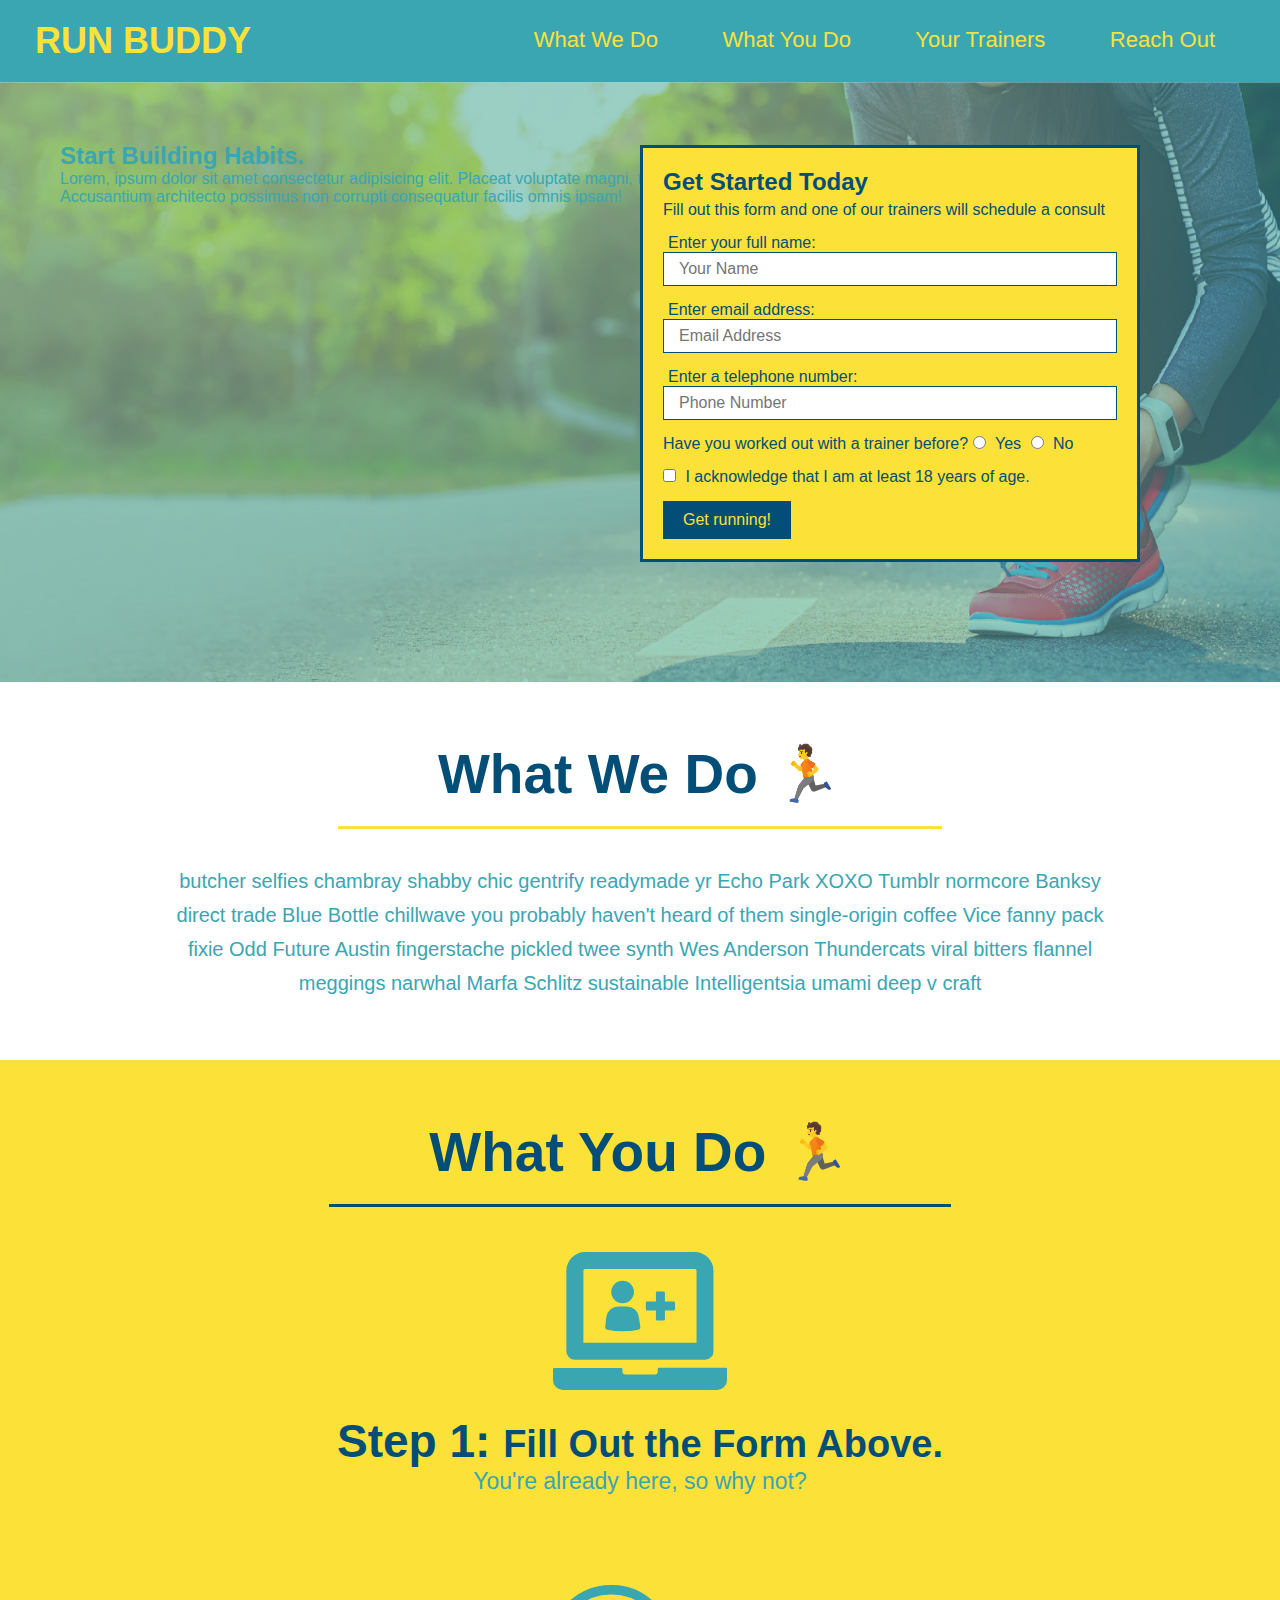
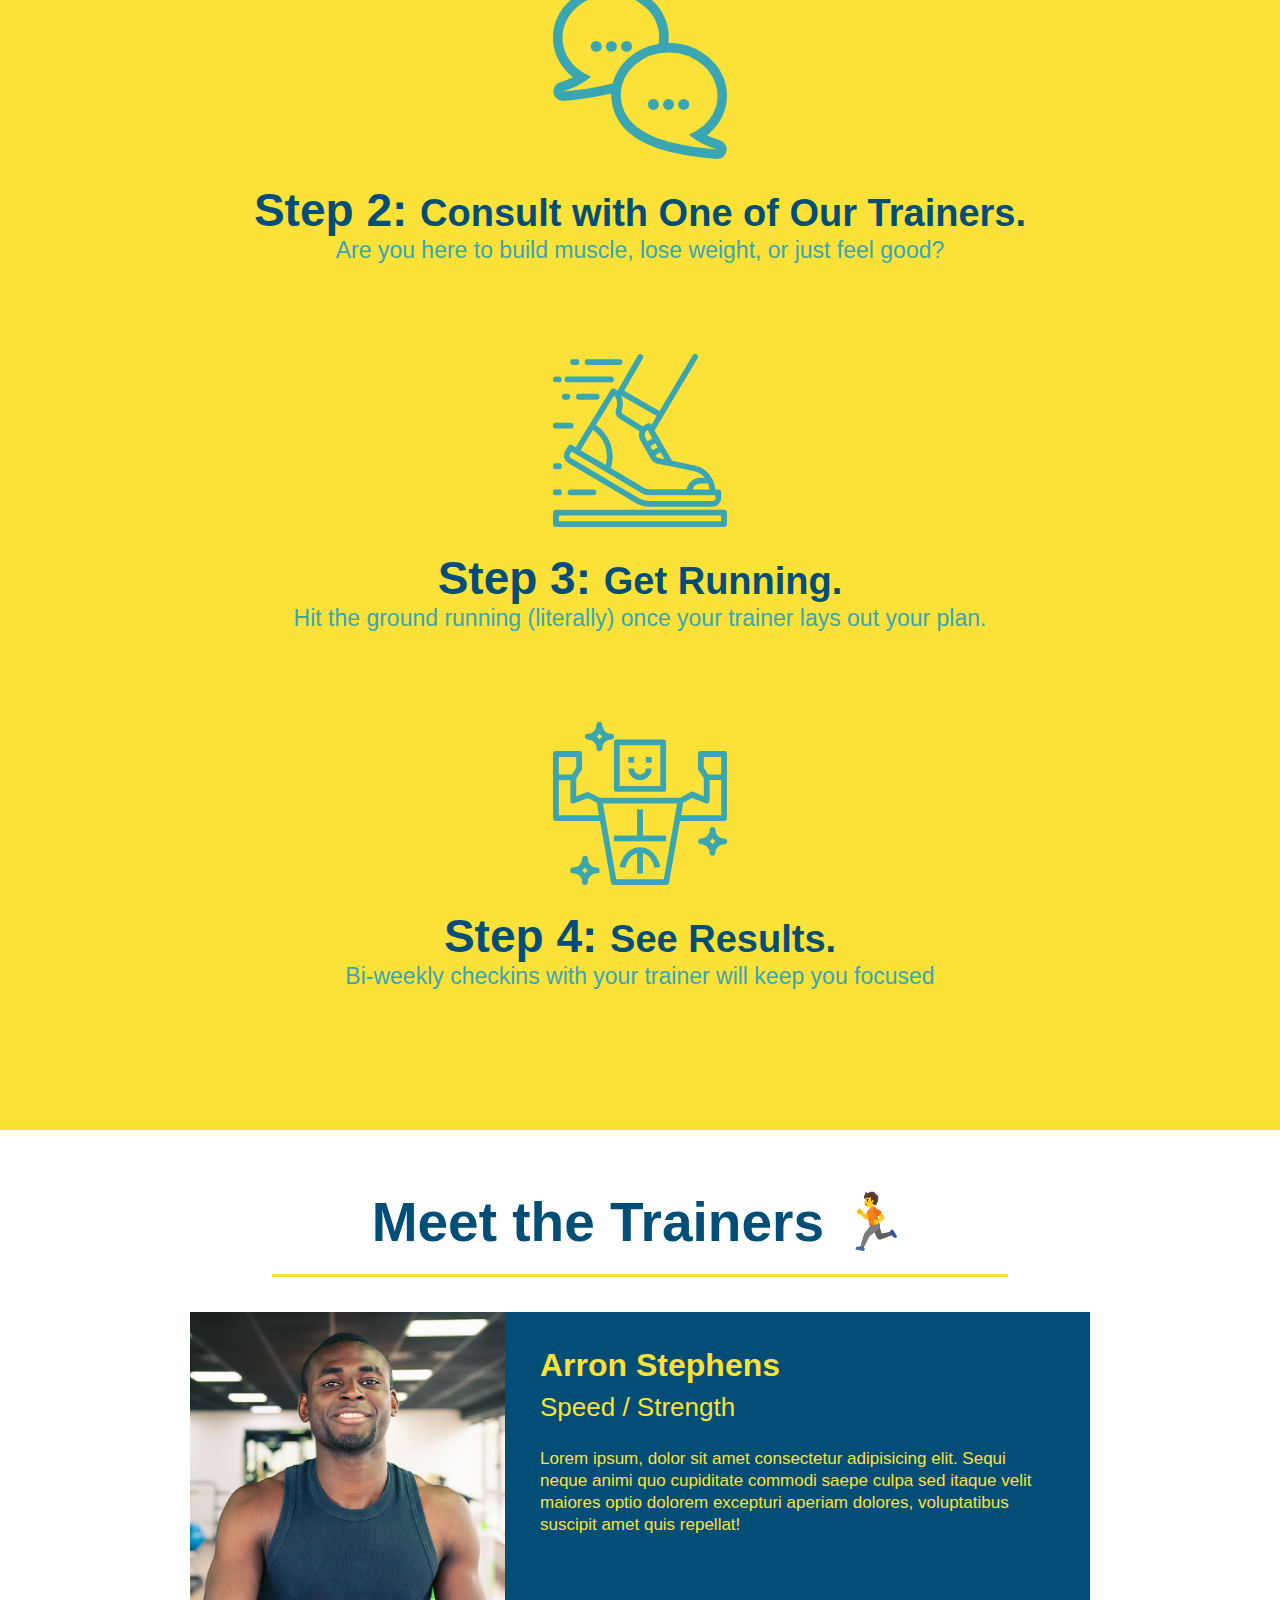
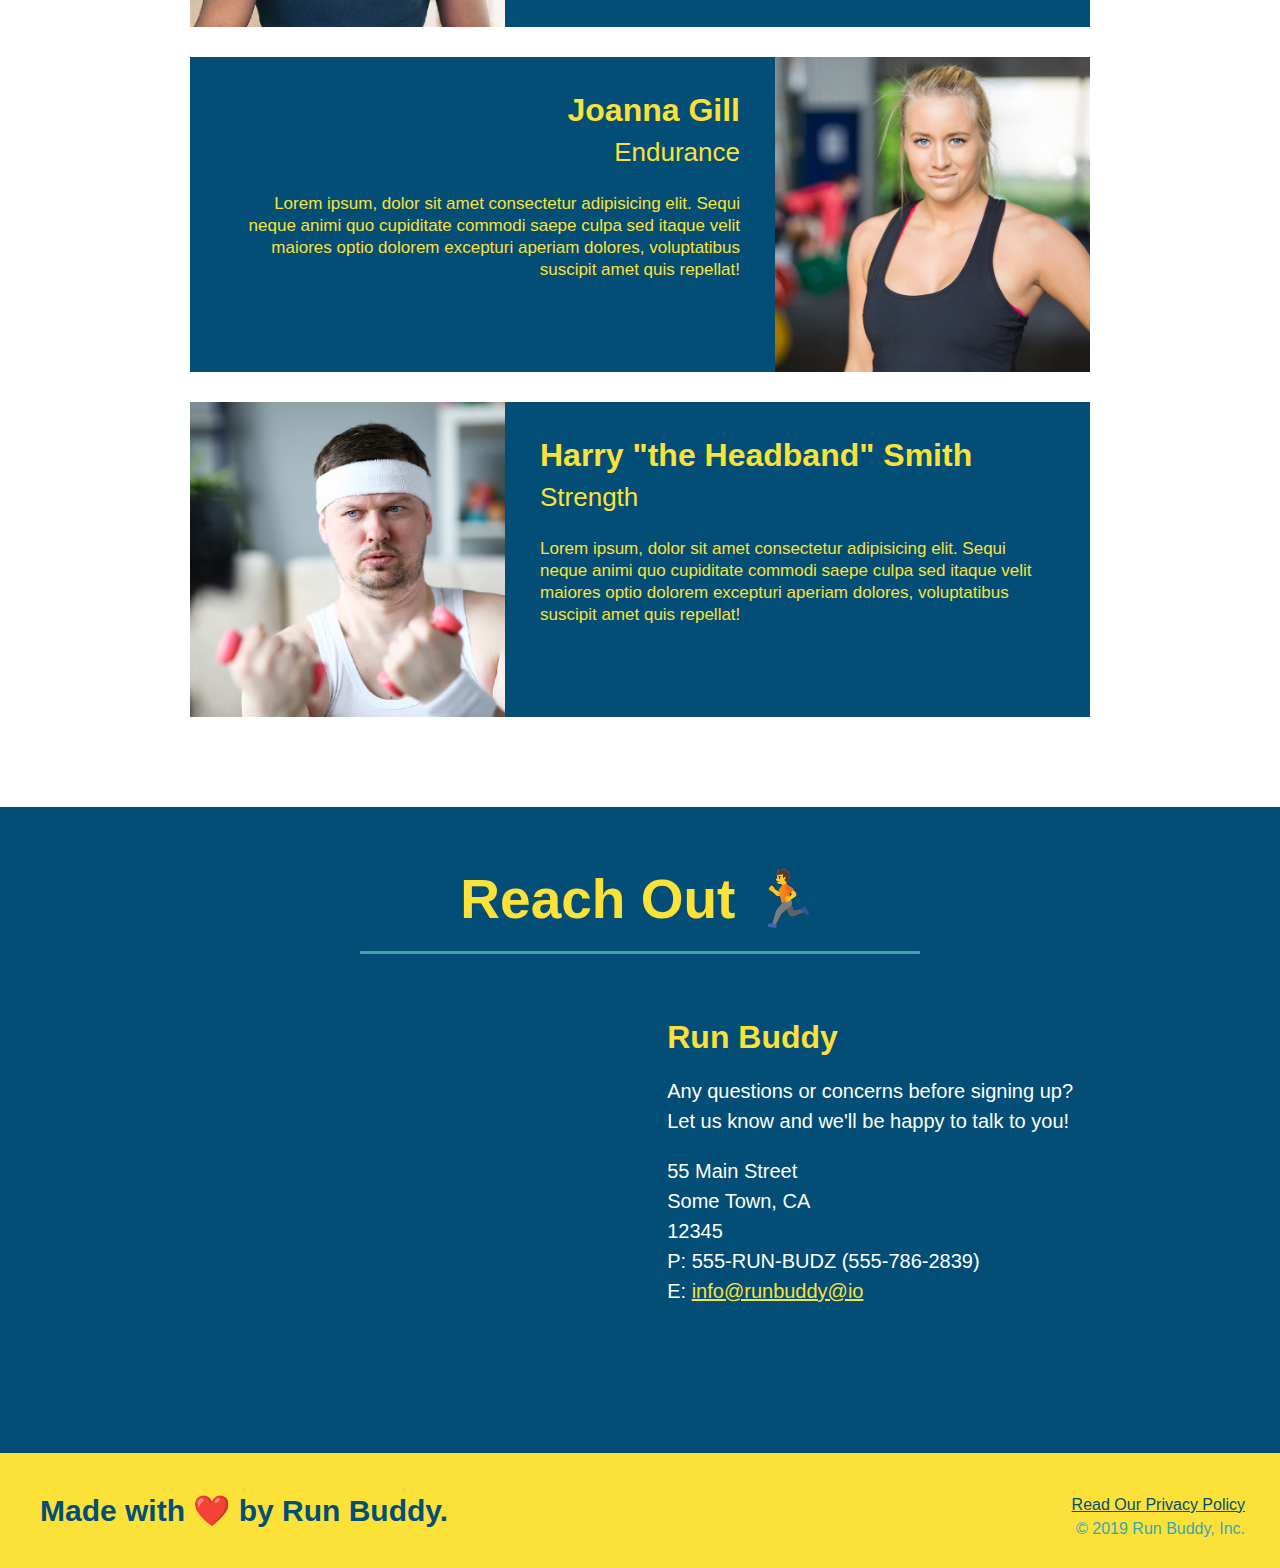
==== index.html @ a6b82b05 "add content to hero, replace image" ====
<!DOCTYPE html>
<html lang="en">
  <head>
    <meta charset="UTF-8" />
    <title>Run Buddy</title>
    <link rel="stylesheet" href="./assets/css/style.css" />

  </head>

  <body>
    <!--navigation-->
    <header>
        <h1>
            <a href="/">RUN BUDDY</a>
        </h1>
        <nav>
            <!--Unordered list element-->
            <ul>
                <!--List item element-->
                <li>
                    <!--Anchor element-->
                    <a href ="#what-we-do">What We Do</a>
                </li>
                <li>
                    <a href="#what-you-do">What You Do</a>
                </li>
                <li>
                    <a href="#your-trainers">Your Trainers</a>
                </li>
                <li>
                    <a href="#reach-out">Reach Out</a>
                </li>
            </ul>
        </nav>
    </header>

    <!--hero/jumbotron-->
    <section class="hero">
        <div class="hero-cta">
            <h2>Start Building Habits.</h2>
            <p>
                Lorem, ipsum dolor sit amet consectetur adipisicing elit. Placeat voluptate magni, temporibus dignissimos atque qui est repellat non sed, explicabo nam. Accusantium architecto possimus non corrupti consequatur facilis omnis ipsam!
            </p>
        </div>
        <div class="hero-form">
            <h3>Get Started Today</h3>
            <p>Fill out this form and one of our trainers will schedule a consult</p>
            <!--Add form element-->
            <form>
                <label for="name">Enter your full name:</label>
                <input type="text" placeholder="Your Name" name="name" id="name" class="form-input">
                <label for="email">Enter email address:</label>
                <input type="email" placeholder="Email Address" name="email" id="email" class="form-input">
                <label for="phone">Enter a telephone number:</label>
                <input type="tel" placeholder="Phone Number" name="phone" id="phone" class="form-input">
                <p>
                    Have you worked out with a trainer before?
                    <input type="radio" name="trainer-confirm" id="trainer-yes" />
                    <label for="trainer-yes">Yes</label>
                    <input type="radio" name="trainer-confirm" id="trainer-no" />
                    <label for="trainer-no">No</label>
                </p>
                <p>
                    <input type="checkbox" name="age-confirm" id="checkbox" />
                    <label for="checkbox">I acknowledge that I am at least 18 years of age.</label>
                </p>
                <button type="submit">
                    Get running!
                </button>
            </form>
        </div>
    </section>

    <!--"what we do" section-->
    <section id="what-we-do" class="intro">
        <h2 class="section-title primary-border">What We Do 🏃</h2>
        <p>
            butcher selfies chambray shabby chic gentrify readymade yr Echo Park XOXO Tumblr normcore Banksy direct trade Blue Bottle chillwave you probably haven't heard of them single-origin coffee Vice fanny pack fixie Odd Future Austin fingerstache pickled twee synth Wes Anderson Thundercats viral bitters flannel meggings narwhal Marfa Schlitz sustainable Intelligentsia umami deep v craft
        </p>
    </section>

    <!--"What you do" section-->
    <section id="what-you-do" class="steps">
        <h2 class="section-title secondary-boder">What You Do 🏃</h2>
        <div>
            <!--insert an img element-->
            <img src="./assets/images/step-1.svg" alt="" />
            <h3>Step 1: <span>Fill Out the Form Above.</span></h3>
            <p>You're already here, so why not?</p>
        </div>
        
        <div>
            <img src="./assets/images/step-2.svg" alt="" />
            <h3>Step 2: <span>Consult with One of Our Trainers.</span></h3>
            <p>Are you here to build muscle, lose weight, or just feel good?</p>
        </div>
        
        <div>
            <img src="./assets/images/step-3.svg" alt="" />
            <h3>Step 3: <span>Get Running.</span></h3>
            <p>Hit the ground running (literally) once your trainer lays out your plan.</p>
        </div>
        
        <div>
            <img src="./assets/images/step-4.svg" alt="" />
            <h3>Step 4: <span>See Results.</span></h3>
            <p>Bi-weekly checkins with your trainer will keep you focused</p>
        </div>
    </section>

    <!--"Meet the trainers" section-->
    <section id="your-trainers" class="trainers">
        <h2 class="section-title primary-border">Meet the Trainers 🏃</h2>
        <article class="trainer">
            <img src="./assets/images/trainer-1.jpg" alt="Arron Stephens in his workout clothes, ready to pump iron" />
            <div class="trainer-bio text-left">
              <h3>Arron Stephens</h3>
              <h4>Speed / Strength</h4>
              <p>
                Lorem ipsum, dolor sit amet consectetur adipisicing elit. Sequi neque animi quo cupiditate commodi saepe culpa sed
                itaque velit maiores optio dolorem excepturi aperiam dolores, voluptatibus suscipit amet quis repellat!
              </p>
            </div>
        </article>

        <!-- second trainer bio -->
        <article class="trainer">
            <div class="trainer-bio text-right">
                <h3>Joanna Gill</h3>
                <h4>Endurance</h4>
                <p>
                    Lorem ipsum, dolor sit amet consectetur adipisicing elit. Sequi neque animi quo cupiditate commodi saepe culpa sed
                    itaque velit maiores optio dolorem excepturi aperiam dolores, voluptatibus suscipit amet quis repellat!
                </p>
            </div>
            <img src="./assets/images/trainer-2.jpg" alt="Joanna Gill cooling off after a workout" />
        </article>
  
        <!-- third trainer bio -->
        <article class="trainer">
            <img src="./assets/images/trainer-3.jpg" alt="Harry Smith wearing a headband and lifting comically small pink weights" />
            <div class="trainer-bio text-left">
                <h3>Harry "the Headband" Smith</h3>
                <h4>Strength</h4>
                <p>
                    Lorem ipsum, dolor sit amet consectetur adipisicing elit. Sequi neque animi quo cupiditate commodi saepe culpa sed
                    itaque velit maiores optio dolorem excepturi aperiam dolores, voluptatibus suscipit amet quis repellat!
                </p>
            </div>
        </article>
    </section>

    <!--"Reach out" section-->
    <section id="reach-out" class="contact">
        <h2 class="section-title secondary-border">Reach Out 🏃</h2>
        <div class="contact-info">
            <iframe src="https://www.google.com/maps/embed?pb=!1m18!1m12!1m3!1d22473.79579157195!2d-81.67538991380508!3d45.24325337912099!2m3!1f0!2f0!3f0!3m2!1i1024!2i768!4f13.1!3m3!1m2!1s0x4d2d0ba9fb4f9461%3A0x3b2e70b0e46a3526!2sTobermory%2C%20ON!5e0!3m2!1sen!2sca!4v1619548983495!5m2!1sen!2sca"  
            style="border:0;" 
            allowfullscreen="" 
            loading="lazy">
            </iframe>
            <div>
                <h3>Run Buddy</h3>
                <p>
                    Any questions or concerns before signing up?
                    <br />
                    Let us know and we'll be happy to talk to you!
                </p>
                <address>
                    55 Main Street <br />
                    Some Town, CA <br />
                    12345<br />
                    P: 555-RUN-BUDZ (555-786-2839)<br />
                    E: <a href="mailto:info@runbuddy.io">info@runbuddy@io</a>
                </address>
            </div>
        </div>
    </section>

    <!--footer-->
    <footer>
        <h2>Made with ❤️ by Run Buddy.</h2>
        <div>
            <a href="./privacy-policy.html">Read Our Privacy Policy</a><br />
            &copy; 2019 Run Buddy, Inc.
        </div>
    </footer>
  </body>
</html>
---- assets/css/style.css ----
* {
    margin: 0;
    padding: 0;
    box-sizing: border-box;
}

body {
    font-family: Arial, Helvetica, sans-serif;
    color: #39a6b2
}

/* apply styles to <header> */
header {
    padding: 20px 35px;
    background-color: #39a6b2;
}

header h1 {
    font-weight: bold;
    font-size: 36px;
    color: #fce138;
    margin: 0;
    display: inline;
}

header a {
    color: #fce138;
    text-decoration: none;
}

header nav {
    float: right;
    margin: 7px 0;
}

header nav ul li {
    display: inline;
}

header nav ul li a {
    margin: 0 30px;
    font-weight: lighter;
    font-size: 22px;
}

footer {
    background: #fce138;
    padding: 40px 35px;
    width: 100%;

}

footer h2 {
    display: inline;
    color: #024e76;
    font-size: 30px;
    margin: 5px;
}

footer div {
    float: right;
    line-height: 1.5;
    text-align: right;
}

footer a {
    color: #024e76;
}

section {
    padding: 60px;
}

.hero {
    background-image: url("../images/hero-bg.jpg");
    height: 600px;
    background-size: cover;
    background-position: center;
    position: relative;
}

.hero-form {
    background-color: #fce138;
    padding: 20px;
    width: 500px;
    color: #024e76;
    border: solid 3px #024e76;
    position: absolute;
    bottom: 120px;
    right: 140px;
}

.hero-form p {
    margin: 5px 0 15px 0;
}

.hero-form h3 {
    font-size: 24px;
    margin: 0;
}

.hero-form label {
    margin: 0 5px;
}

.hero-form button {
    color: #fce138;
    background-color: #024e76;
    border: none;
    padding: 10px 20px;
    font-size: 16px;
}

.form-input {
    border: 1px solid #024e76;
    display: block;
    padding: 7px 15px;
    font-size: 16px;
    color: #024e76;
    width: 100%;
    margin-bottom: 15px;
}

.intro {
    text-align: center;
}

.section-title {
    font-size: 55px;
    color: #024e76;
    margin-bottom: 35px;
    padding: 0 100px 20px 100px;
    border-bottom: 3px solid;
    display: inline-block;
}

.primary-border {
    border-color: #fce138;
}

.secondary-border {
    border-color: #39a6b2;
}

.intro p {
    line-height: 1.7;
    color: #39a6b2;
    width: 80%;
    font-size: 20px;
    margin: 0 auto;
}

.steps {
    text-align: center;
    background: #fce138;
}

.steps div {
    margin-bottom: 80px;
}

.steps img {
    width: 15%;
    margin: 10px 0;
}

.steps h3 {
    color: #024e76;
    font-size: 46px;
    margin-top: 10px;
}

.steps p {
    color: #39a6b2;
    font-size: 23px;
}

.steps span {
    font-size: 38px;
}

.text-left {
    text-align: left;
}

.text-right {
    text-align: right;
}

.trainers {
    text-align: center;
}

.trainer {
    width: 900px;
    margin: 0 auto 30px auto;
    background: #024e76;
    color: #fce138;
    overflow: auto;
}

.trainer img {
    width: 35%;
    float: left;
}

.trainer-bio {
    padding: 35px;
    float: left;
    width: 65%;
}

.trainer-bio h3 {
    font-size: 32px;
    margin-bottom: 8px;
}
  
.trainer-bio h4 {
    font-weight: lighter;
    font-size: 26px;
    margin-bottom: 25px;
}
  
.trainer-bio p {
    font-size: 17px;
    line-height: 1.3;
}

.contact {
    background-color: #024e76;
    text-align: center;
}

.contact h2 {
    color: #fce138;
}

.contact-info iframe {
    width: 400px;
    height: 400px;
}

.contact-info div {
    width: 410px;
    display: inline-block;
    vertical-align: top;
    text-align: left;
    margin: 30px 0 0 60px;
    color: white;
}

.contact-info h3 {
    color: #fce138;
    font-size: 32px;
}

.contact-info p, 
.contact-info address {
    margin: 20px 0;
    line-height: 1.5;
    font-size: 20px;
    font-style: normal;
}

.contact-info a {
    color: #fce138;
}
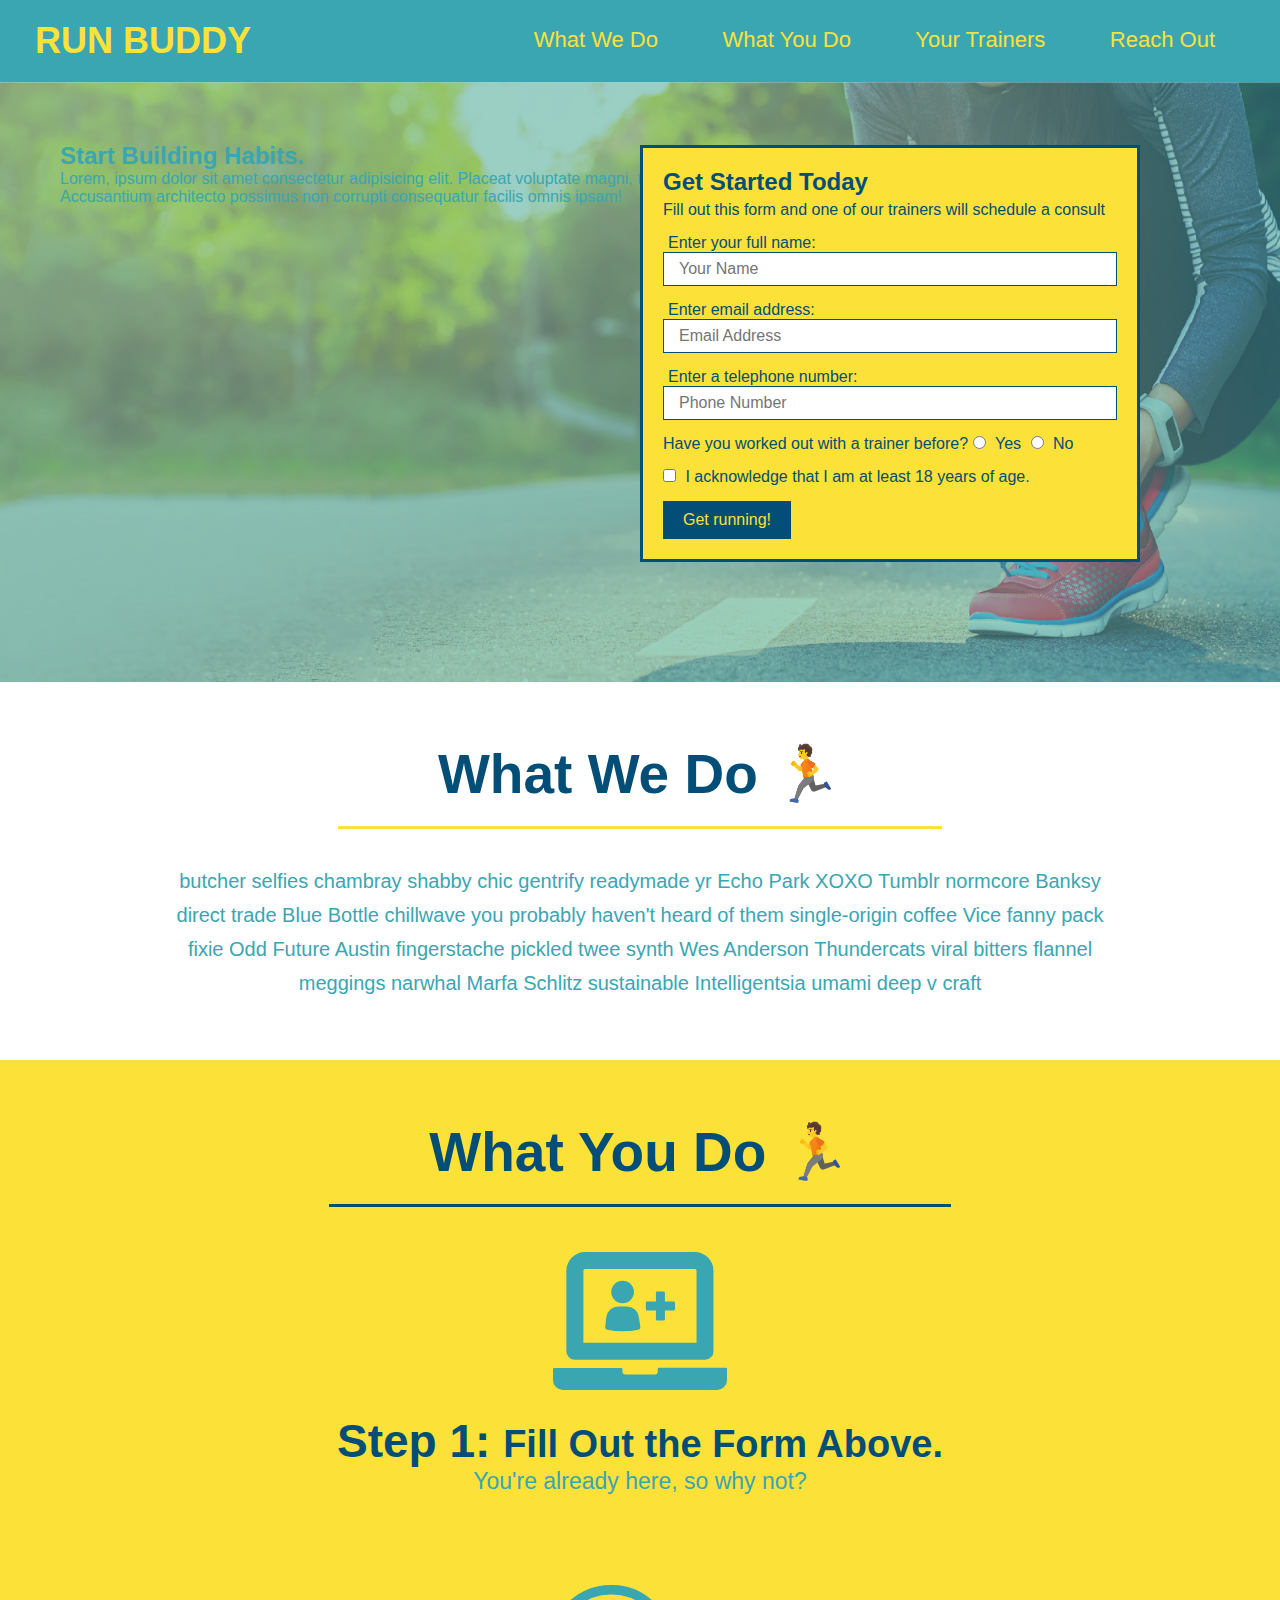
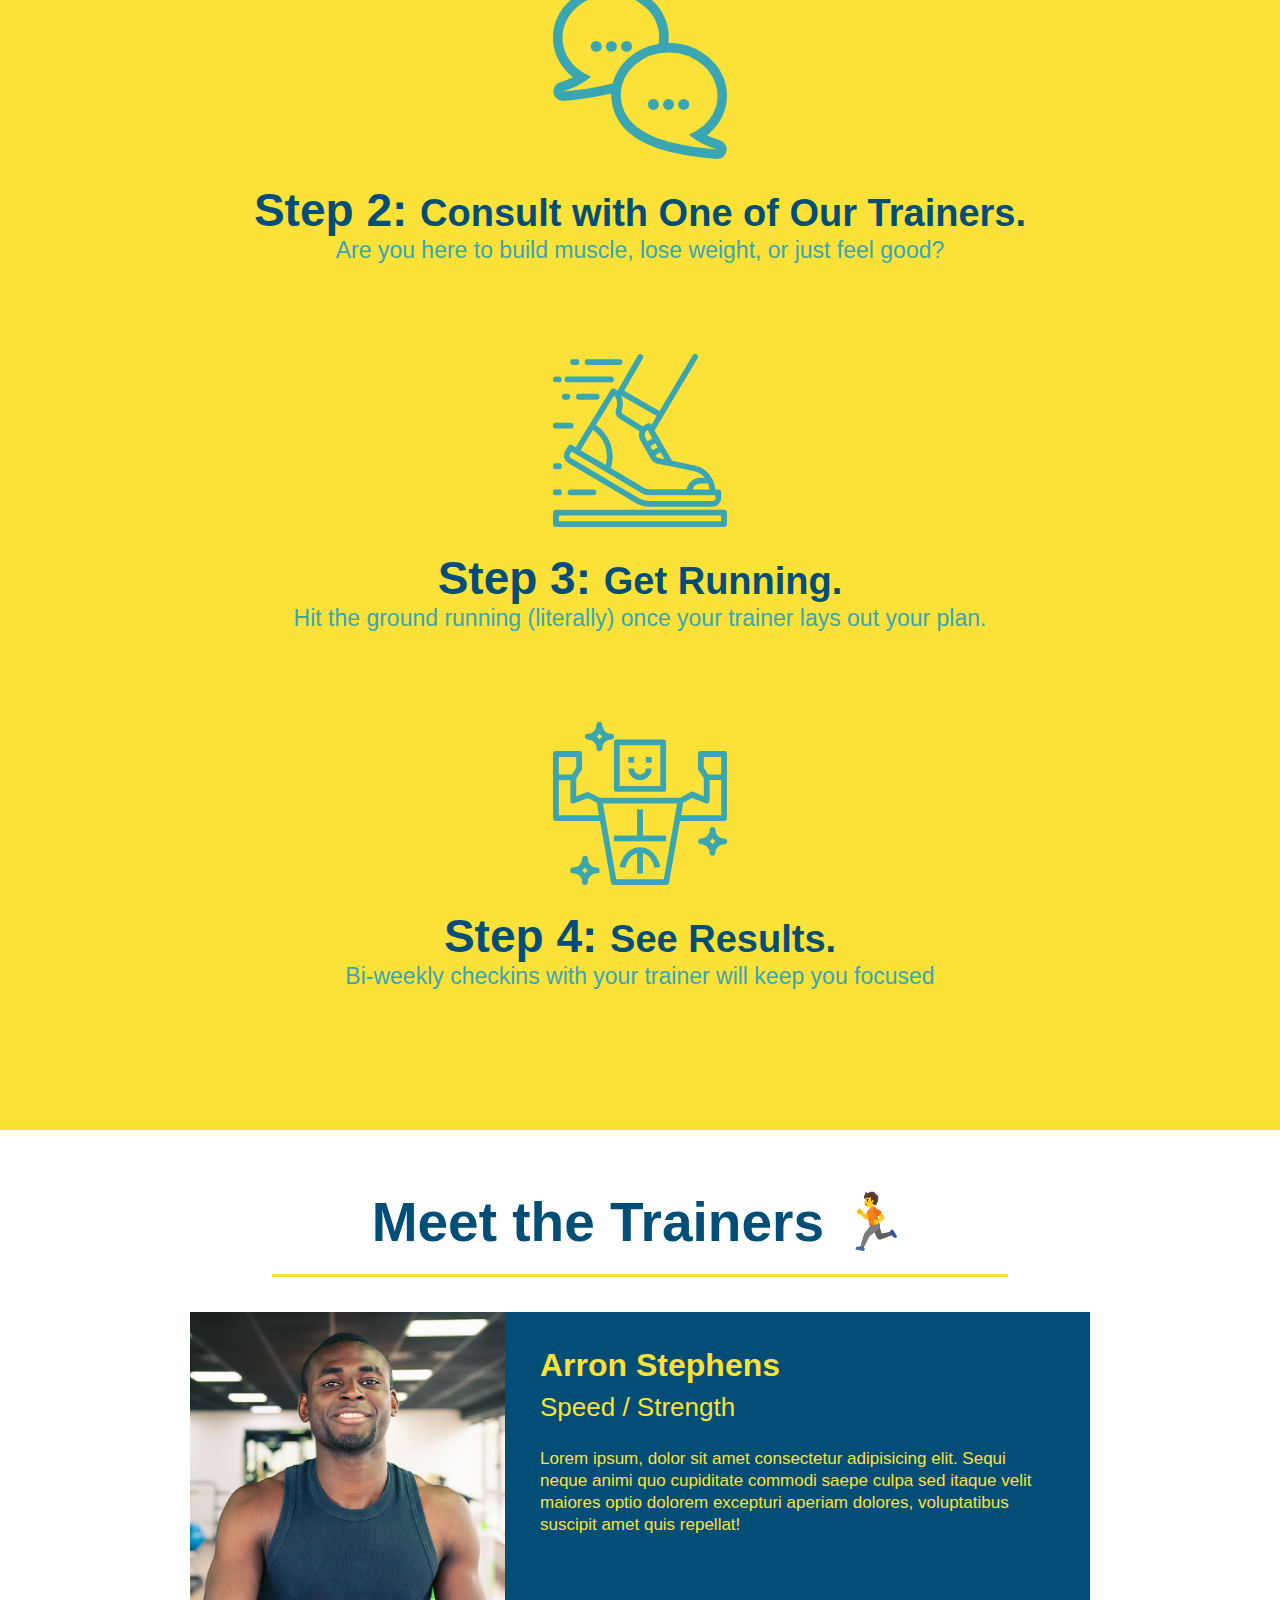
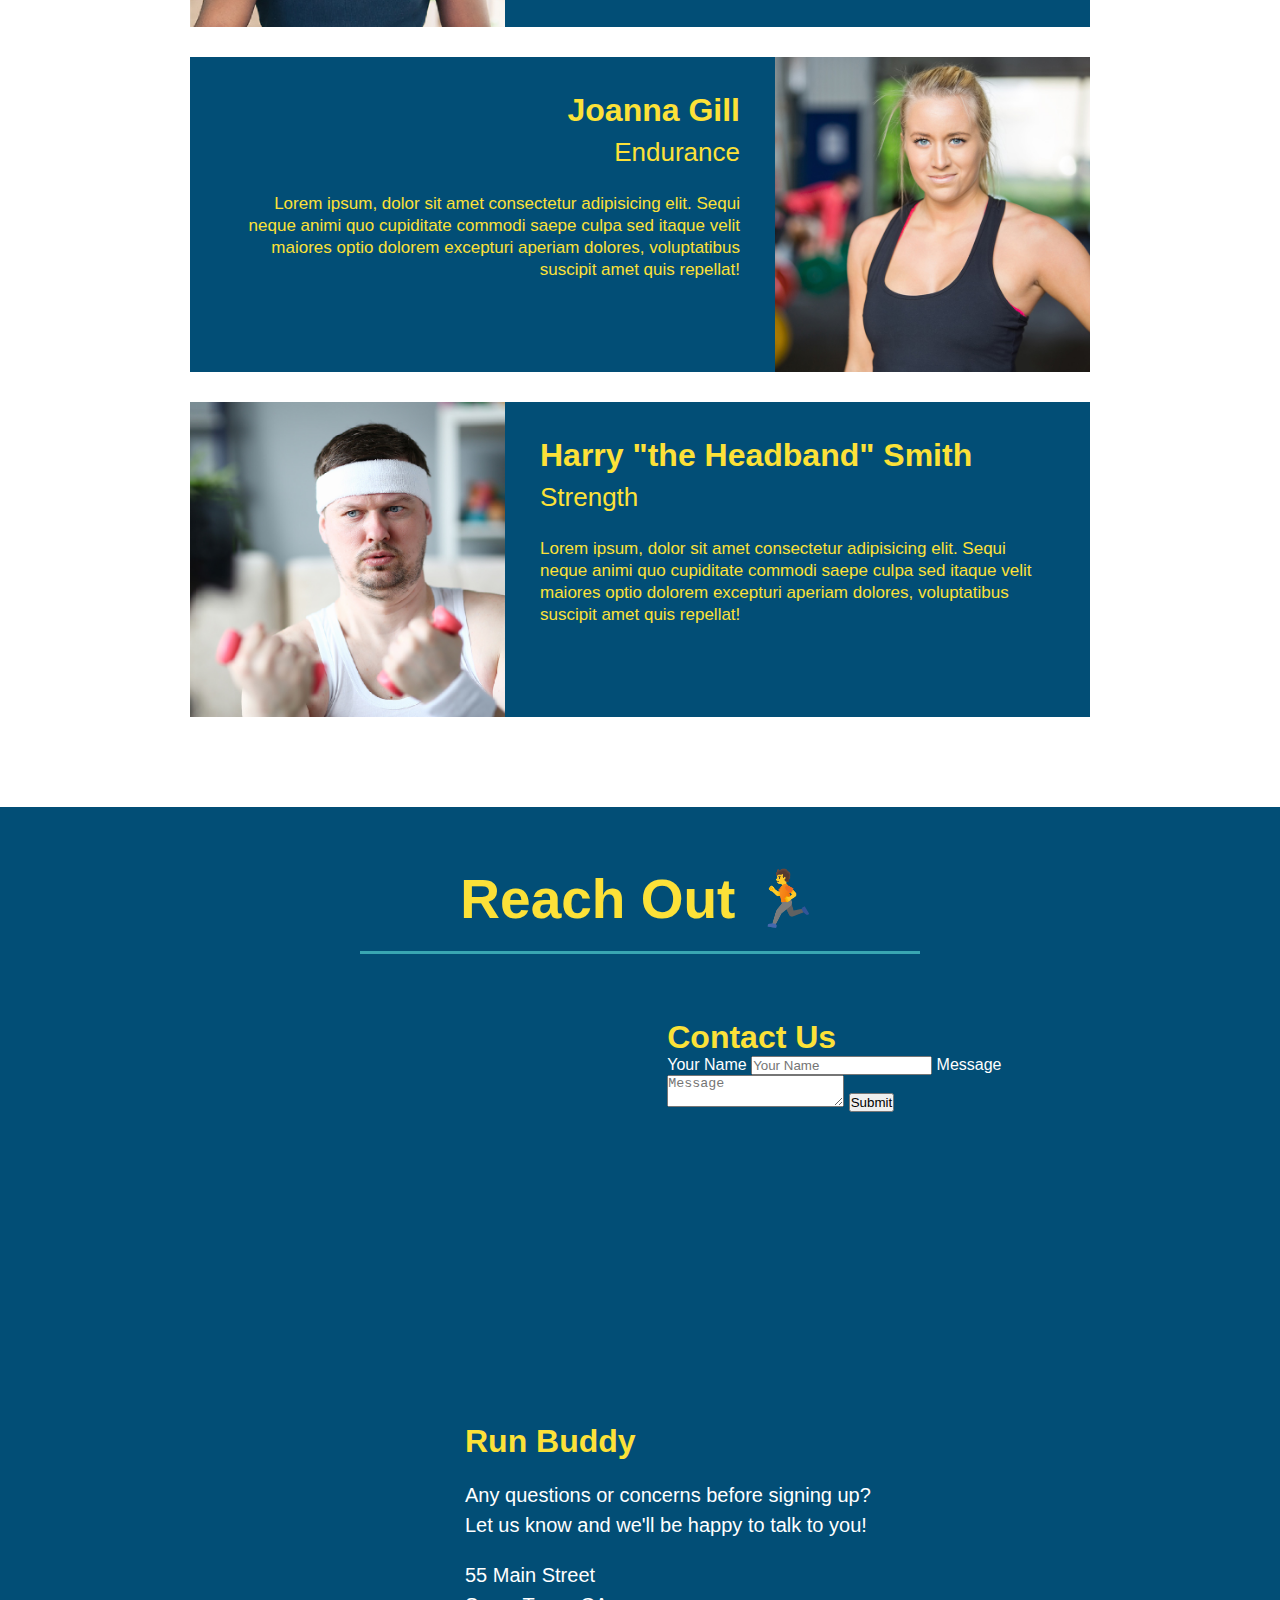
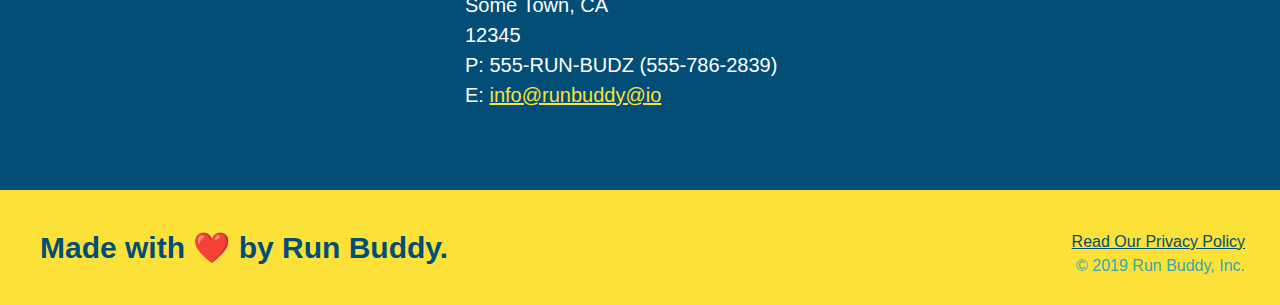
==== commit 07d46937: "add contact form" ====
--- a/index.html
+++ b/index.html
@@ -159,6 +159,18 @@
             allowfullscreen="" 
             loading="lazy">
             </iframe>
+            <div class="contact-form">
+                <h3>Contact Us</h3>
+                <form>
+                    <label for="contact-name">Your Name</label>
+                    <input type="text" id="contact-name" placeholder="Your Name" />
+
+                    <label for="contact-message">Message</label>
+                    <textarea id="contact-message" placeholder="Message"></textarea>
+
+                    <button type="submit">Submit</button>
+                </form>
+            </div>
             <div>
                 <h3>Run Buddy</h3>
                 <p>
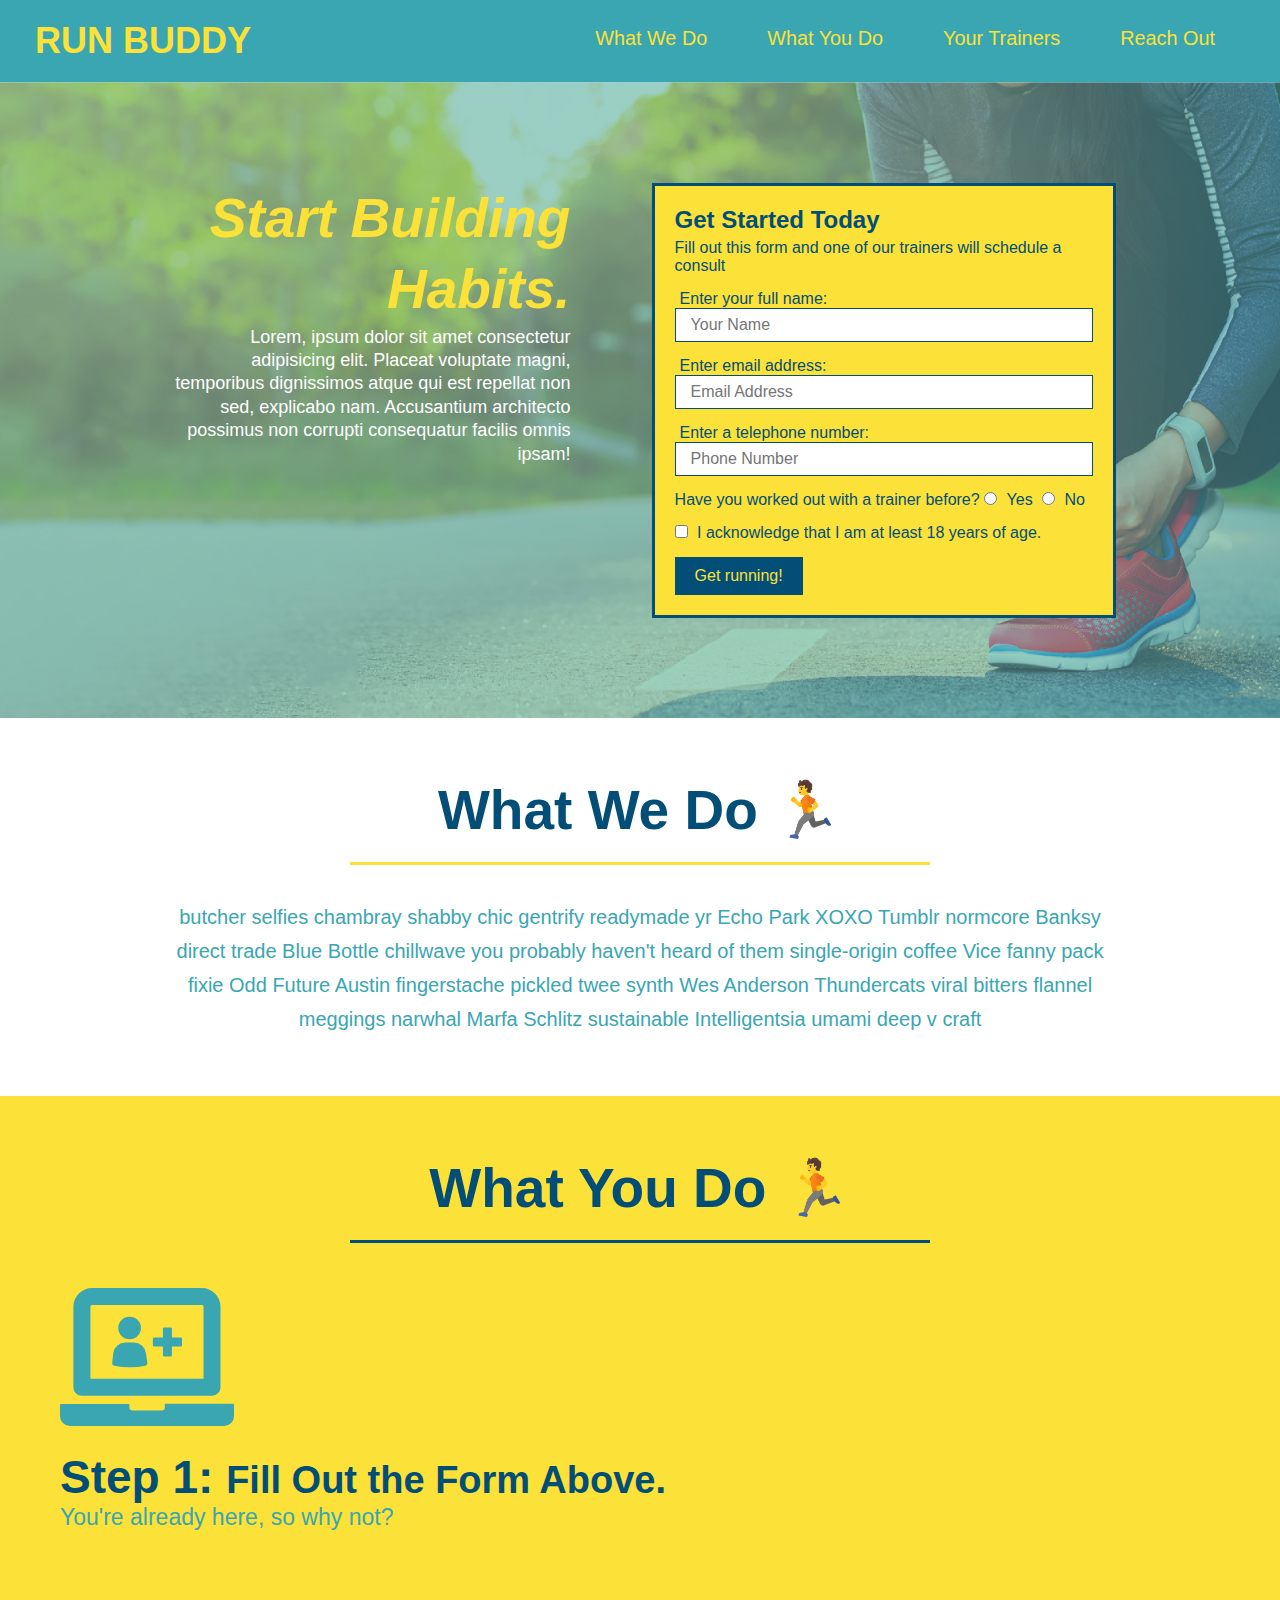
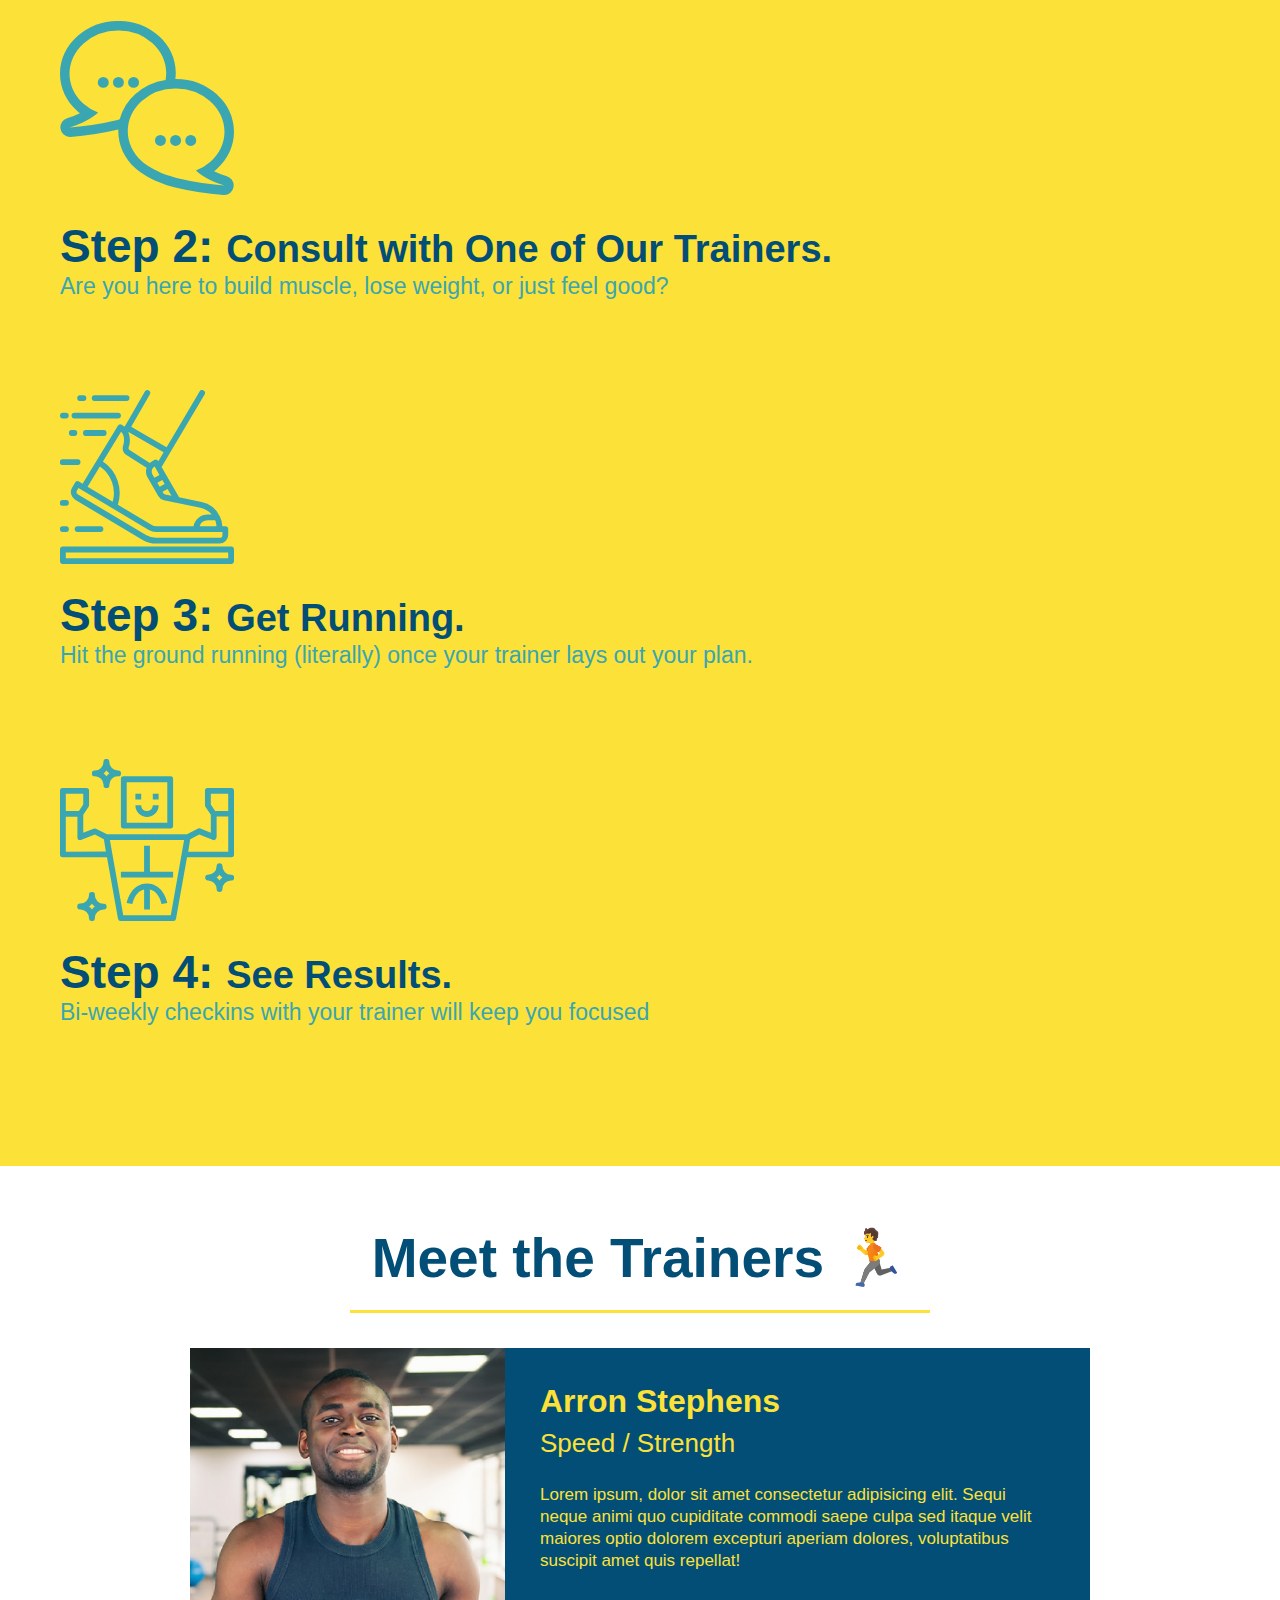
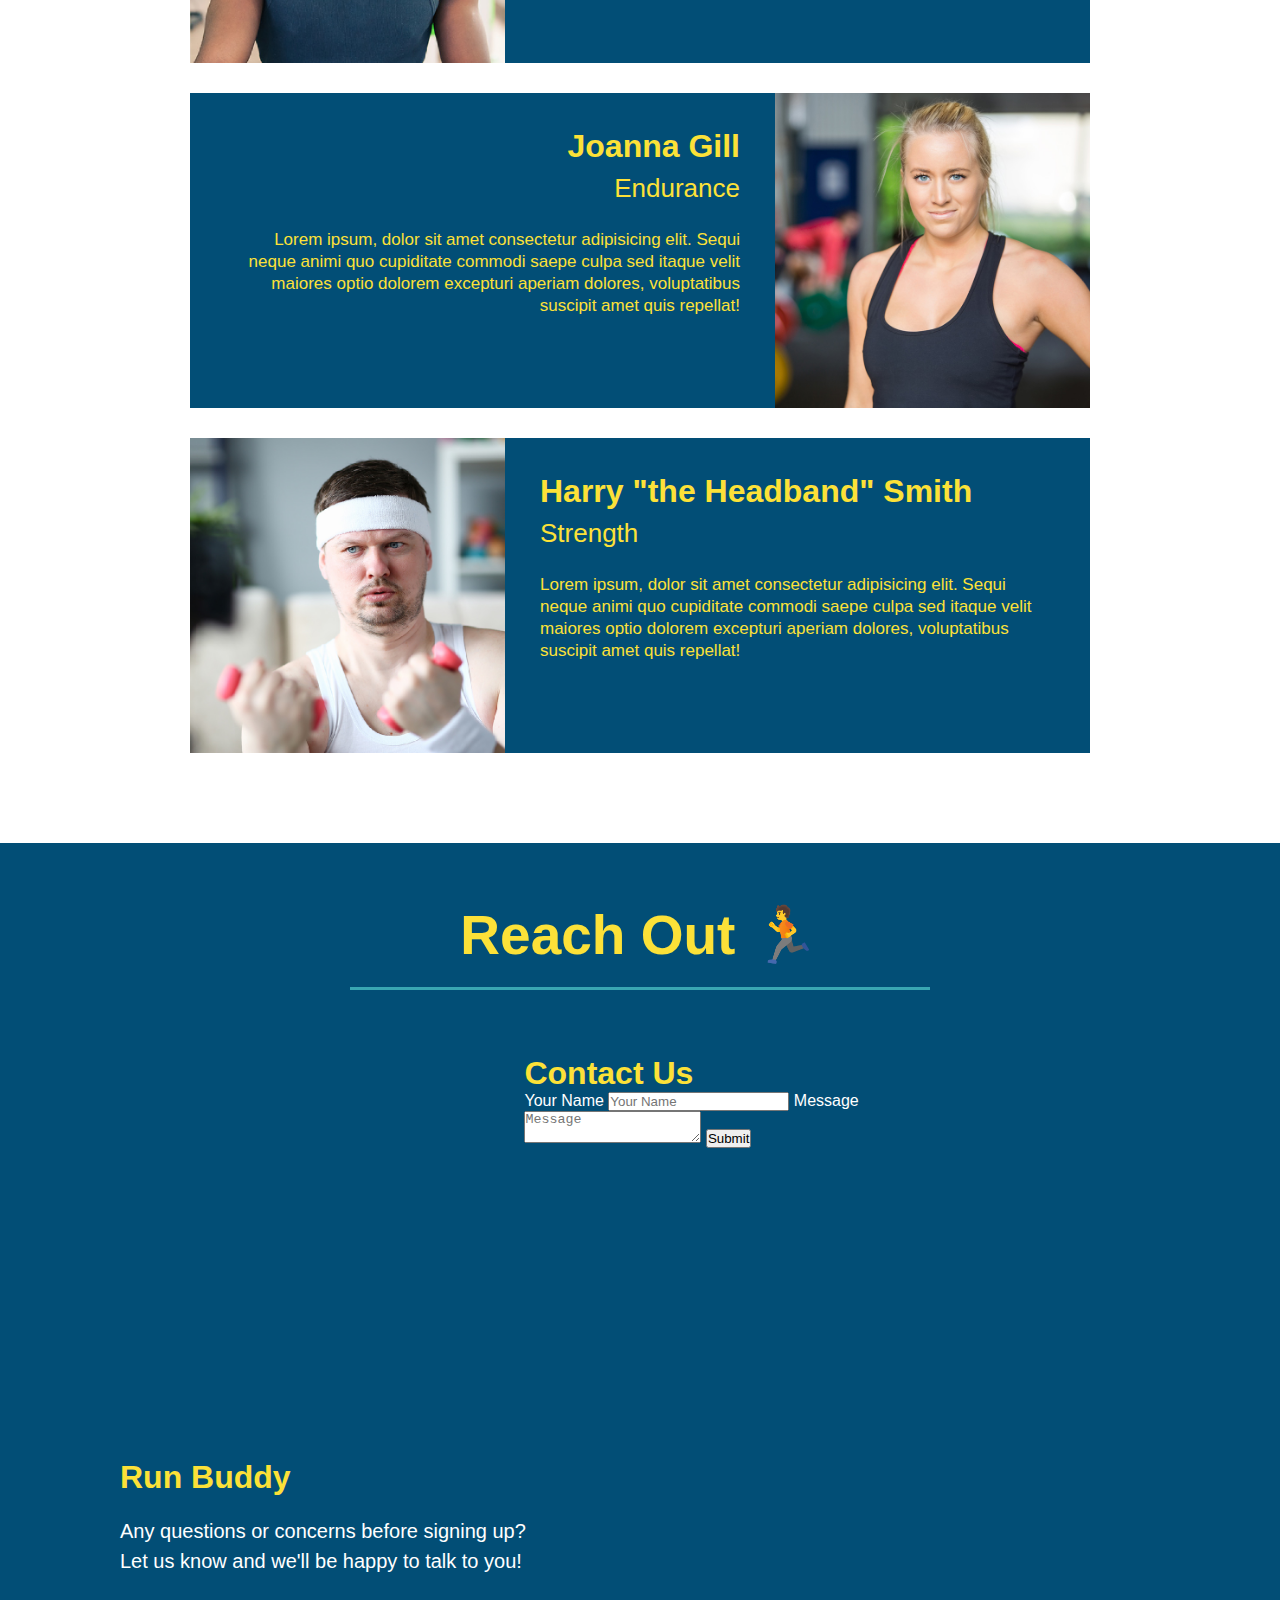
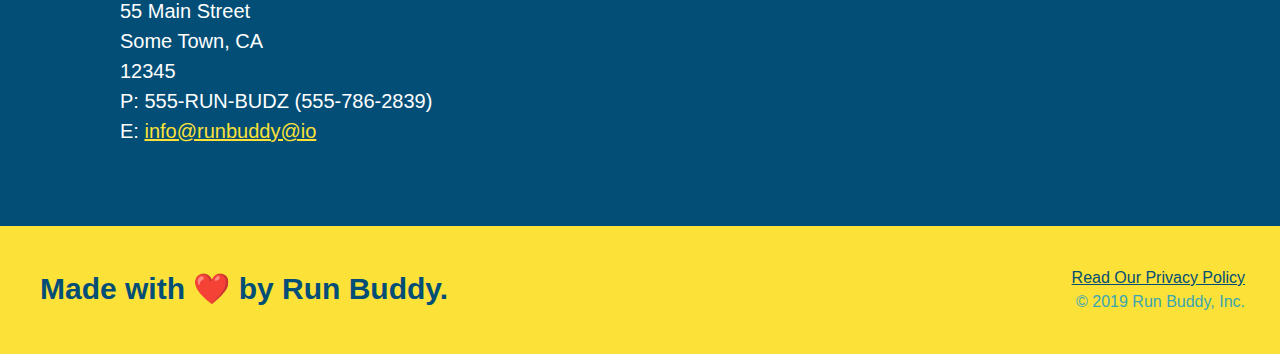
==== commit 7de63912: "add flexbox to sections" ====
--- a/index.html
+++ b/index.html
@@ -1,13 +1,14 @@
 <!DOCTYPE html>
 <html lang="en">
-  <head>
+
+<head>
     <meta charset="UTF-8" />
     <title>Run Buddy</title>
     <link rel="stylesheet" href="./assets/css/style.css" />
 
-  </head>
-
-  <body>
+</head>
+
+<body>
     <!--navigation-->
     <header>
         <h1>
@@ -19,7 +20,7 @@
                 <!--List item element-->
                 <li>
                     <!--Anchor element-->
-                    <a href ="#what-we-do">What We Do</a>
+                    <a href="#what-we-do">What We Do</a>
                 </li>
                 <li>
                     <a href="#what-you-do">What You Do</a>
@@ -39,7 +40,9 @@
         <div class="hero-cta">
             <h2>Start Building Habits.</h2>
             <p>
-                Lorem, ipsum dolor sit amet consectetur adipisicing elit. Placeat voluptate magni, temporibus dignissimos atque qui est repellat non sed, explicabo nam. Accusantium architecto possimus non corrupti consequatur facilis omnis ipsam!
+                Lorem, ipsum dolor sit amet consectetur adipisicing elit. Placeat voluptate magni, temporibus
+                dignissimos atque qui est repellat non sed, explicabo nam. Accusantium architecto possimus non corrupti
+                consequatur facilis omnis ipsam!
             </p>
         </div>
         <div class="hero-form">
@@ -73,118 +76,144 @@
 
     <!--"what we do" section-->
     <section id="what-we-do" class="intro">
-        <h2 class="section-title primary-border">What We Do 🏃</h2>
-        <p>
-            butcher selfies chambray shabby chic gentrify readymade yr Echo Park XOXO Tumblr normcore Banksy direct trade Blue Bottle chillwave you probably haven't heard of them single-origin coffee Vice fanny pack fixie Odd Future Austin fingerstache pickled twee synth Wes Anderson Thundercats viral bitters flannel meggings narwhal Marfa Schlitz sustainable Intelligentsia umami deep v craft
-        </p>
+        <div class="flex-row">
+            <h2 class="section-title primary-border">What We Do 🏃</h2>
+            <div class="flex-row">
+                <p>
+                    butcher selfies chambray shabby chic gentrify readymade yr Echo Park XOXO Tumblr normcore Banksy
+                    direct
+                    trade Blue Bottle chillwave you probably haven't heard of them single-origin coffee Vice fanny pack
+                    fixie
+                    Odd Future Austin fingerstache pickled twee synth Wes Anderson Thundercats viral bitters flannel
+                    meggings
+                    narwhal Marfa Schlitz sustainable Intelligentsia umami deep v craft
+                </p>
+            </div>
+        </div>
     </section>
 
     <!--"What you do" section-->
     <section id="what-you-do" class="steps">
-        <h2 class="section-title secondary-boder">What You Do 🏃</h2>
-        <div>
-            <!--insert an img element-->
-            <img src="./assets/images/step-1.svg" alt="" />
-            <h3>Step 1: <span>Fill Out the Form Above.</span></h3>
-            <p>You're already here, so why not?</p>
-        </div>
-        
-        <div>
-            <img src="./assets/images/step-2.svg" alt="" />
-            <h3>Step 2: <span>Consult with One of Our Trainers.</span></h3>
-            <p>Are you here to build muscle, lose weight, or just feel good?</p>
-        </div>
-        
-        <div>
-            <img src="./assets/images/step-3.svg" alt="" />
-            <h3>Step 3: <span>Get Running.</span></h3>
-            <p>Hit the ground running (literally) once your trainer lays out your plan.</p>
-        </div>
-        
-        <div>
-            <img src="./assets/images/step-4.svg" alt="" />
-            <h3>Step 4: <span>See Results.</span></h3>
-            <p>Bi-weekly checkins with your trainer will keep you focused</p>
+        <div class="flex-row">
+            <h2 class="section-title secondary-boder">What You Do 🏃</h2>
+            <div>
+                <!--insert an img element-->
+                <img src="./assets/images/step-1.svg" alt="" />
+                <h3>Step 1: <span>Fill Out the Form Above.</span></h3>
+                <p>You're already here, so why not?</p>
+            </div>
+
+            <div>
+                <img src="./assets/images/step-2.svg" alt="" />
+                <h3>Step 2: <span>Consult with One of Our Trainers.</span></h3>
+                <p>Are you here to build muscle, lose weight, or just feel good?</p>
+            </div>
+
+            <div>
+                <img src="./assets/images/step-3.svg" alt="" />
+                <h3>Step 3: <span>Get Running.</span></h3>
+                <p>Hit the ground running (literally) once your trainer lays out your plan.</p>
+            </div>
+
+            <div>
+                <img src="./assets/images/step-4.svg" alt="" />
+                <h3>Step 4: <span>See Results.</span></h3>
+                <p>Bi-weekly checkins with your trainer will keep you focused</p>
+            </div>
         </div>
     </section>
 
     <!--"Meet the trainers" section-->
     <section id="your-trainers" class="trainers">
-        <h2 class="section-title primary-border">Meet the Trainers 🏃</h2>
-        <article class="trainer">
-            <img src="./assets/images/trainer-1.jpg" alt="Arron Stephens in his workout clothes, ready to pump iron" />
-            <div class="trainer-bio text-left">
-              <h3>Arron Stephens</h3>
-              <h4>Speed / Strength</h4>
-              <p>
-                Lorem ipsum, dolor sit amet consectetur adipisicing elit. Sequi neque animi quo cupiditate commodi saepe culpa sed
-                itaque velit maiores optio dolorem excepturi aperiam dolores, voluptatibus suscipit amet quis repellat!
-              </p>
-            </div>
-        </article>
-
-        <!-- second trainer bio -->
-        <article class="trainer">
-            <div class="trainer-bio text-right">
-                <h3>Joanna Gill</h3>
-                <h4>Endurance</h4>
-                <p>
-                    Lorem ipsum, dolor sit amet consectetur adipisicing elit. Sequi neque animi quo cupiditate commodi saepe culpa sed
-                    itaque velit maiores optio dolorem excepturi aperiam dolores, voluptatibus suscipit amet quis repellat!
-                </p>
-            </div>
-            <img src="./assets/images/trainer-2.jpg" alt="Joanna Gill cooling off after a workout" />
-        </article>
-  
-        <!-- third trainer bio -->
-        <article class="trainer">
-            <img src="./assets/images/trainer-3.jpg" alt="Harry Smith wearing a headband and lifting comically small pink weights" />
-            <div class="trainer-bio text-left">
-                <h3>Harry "the Headband" Smith</h3>
-                <h4>Strength</h4>
-                <p>
-                    Lorem ipsum, dolor sit amet consectetur adipisicing elit. Sequi neque animi quo cupiditate commodi saepe culpa sed
-                    itaque velit maiores optio dolorem excepturi aperiam dolores, voluptatibus suscipit amet quis repellat!
-                </p>
-            </div>
-        </article>
+        <div class="flex-row">
+            <h2 class="section-title primary-border">Meet the Trainers 🏃</h2>
+            <article class="trainer">
+                <img src="./assets/images/trainer-1.jpg"
+                    alt="Arron Stephens in his workout clothes, ready to pump iron" />
+                <div class="trainer-bio text-left">
+                    <h3>Arron Stephens</h3>
+                    <h4>Speed / Strength</h4>
+                    <p>
+                        Lorem ipsum, dolor sit amet consectetur adipisicing elit. Sequi neque animi quo cupiditate
+                        commodi
+                        saepe culpa sed
+                        itaque velit maiores optio dolorem excepturi aperiam dolores, voluptatibus suscipit amet quis
+                        repellat!
+                    </p>
+                </div>
+            </article>
+
+            <!-- second trainer bio -->
+            <article class="trainer">
+                <div class="trainer-bio text-right">
+                    <h3>Joanna Gill</h3>
+                    <h4>Endurance</h4>
+                    <p>
+                        Lorem ipsum, dolor sit amet consectetur adipisicing elit. Sequi neque animi quo cupiditate
+                        commodi
+                        saepe culpa sed
+                        itaque velit maiores optio dolorem excepturi aperiam dolores, voluptatibus suscipit amet quis
+                        repellat!
+                    </p>
+                </div>
+                <img src="./assets/images/trainer-2.jpg" alt="Joanna Gill cooling off after a workout" />
+            </article>
+
+            <!-- third trainer bio -->
+            <article class="trainer">
+                <img src="./assets/images/trainer-3.jpg"
+                    alt="Harry Smith wearing a headband and lifting comically small pink weights" />
+                <div class="trainer-bio text-left">
+                    <h3>Harry "the Headband" Smith</h3>
+                    <h4>Strength</h4>
+                    <p>
+                        Lorem ipsum, dolor sit amet consectetur adipisicing elit. Sequi neque animi quo cupiditate
+                        commodi
+                        saepe culpa sed
+                        itaque velit maiores optio dolorem excepturi aperiam dolores, voluptatibus suscipit amet quis
+                        repellat!
+                    </p>
+                </div>
+            </article>
+        </div>
     </section>
 
     <!--"Reach out" section-->
     <section id="reach-out" class="contact">
-        <h2 class="section-title secondary-border">Reach Out 🏃</h2>
-        <div class="contact-info">
-            <iframe src="https://www.google.com/maps/embed?pb=!1m18!1m12!1m3!1d22473.79579157195!2d-81.67538991380508!3d45.24325337912099!2m3!1f0!2f0!3f0!3m2!1i1024!2i768!4f13.1!3m3!1m2!1s0x4d2d0ba9fb4f9461%3A0x3b2e70b0e46a3526!2sTobermory%2C%20ON!5e0!3m2!1sen!2sca!4v1619548983495!5m2!1sen!2sca"  
-            style="border:0;" 
-            allowfullscreen="" 
-            loading="lazy">
-            </iframe>
-            <div class="contact-form">
-                <h3>Contact Us</h3>
-                <form>
-                    <label for="contact-name">Your Name</label>
-                    <input type="text" id="contact-name" placeholder="Your Name" />
-
-                    <label for="contact-message">Message</label>
-                    <textarea id="contact-message" placeholder="Message"></textarea>
-
-                    <button type="submit">Submit</button>
-                </form>
-            </div>
-            <div>
-                <h3>Run Buddy</h3>
-                <p>
-                    Any questions or concerns before signing up?
-                    <br />
-                    Let us know and we'll be happy to talk to you!
-                </p>
-                <address>
-                    55 Main Street <br />
-                    Some Town, CA <br />
-                    12345<br />
-                    P: 555-RUN-BUDZ (555-786-2839)<br />
-                    E: <a href="mailto:info@runbuddy.io">info@runbuddy@io</a>
-                </address>
+        <div class="flex-row">
+            <h2 class="section-title secondary-border">Reach Out 🏃</h2>
+            <div class="contact-info">
+                <iframe
+                    src="https://www.google.com/maps/embed?pb=!1m18!1m12!1m3!1d22473.79579157195!2d-81.67538991380508!3d45.24325337912099!2m3!1f0!2f0!3f0!3m2!1i1024!2i768!4f13.1!3m3!1m2!1s0x4d2d0ba9fb4f9461%3A0x3b2e70b0e46a3526!2sTobermory%2C%20ON!5e0!3m2!1sen!2sca!4v1619548983495!5m2!1sen!2sca"
+                    style="border:0;" allowfullscreen="" loading="lazy">
+                </iframe>
+                <div class="contact-form">
+                    <h3>Contact Us</h3>
+                    <form>
+                        <label for="contact-name">Your Name</label>
+                        <input type="text" id="contact-name" placeholder="Your Name" />
+
+                        <label for="contact-message">Message</label>
+                        <textarea id="contact-message" placeholder="Message"></textarea>
+
+                        <button type="submit">Submit</button>
+                    </form>
+                </div>
+                <div>
+                    <h3>Run Buddy</h3>
+                    <p>
+                        Any questions or concerns before signing up?
+                        <br />
+                        Let us know and we'll be happy to talk to you!
+                    </p>
+                    <address>
+                        55 Main Street <br />
+                        Some Town, CA <br />
+                        12345<br />
+                        P: 555-RUN-BUDZ (555-786-2839)<br />
+                        E: <a href="mailto:info@runbuddy.io">info@runbuddy@io</a>
+                    </address>
+                </div>
             </div>
         </div>
     </section>
@@ -197,5 +226,6 @@
             &copy; 2019 Run Buddy, Inc.
         </div>
     </footer>
-  </body>
+</body>
+
 </html>--- a/assets/css/style.css
+++ b/assets/css/style.css
@@ -13,6 +13,9 @@
 header {
     padding: 20px 35px;
     background-color: #39a6b2;
+    display: flex;
+    justify-content: space-between;
+    flex-wrap: wrap;
 }
 
 header h1 {
@@ -20,7 +23,6 @@
     font-size: 36px;
     color: #fce138;
     margin: 0;
-    display: inline;
 }
 
 header a {
@@ -29,36 +31,39 @@
 }
 
 header nav {
-    float: right;
     margin: 7px 0;
 }
 
-header nav ul li {
-    display: inline;
+header nav ul {
+    display: flex;
+    flex-wrap: wrap;
+    justify-content: space-between;
+    align-items: center;
+    list-style: none;
 }
 
 header nav ul li a {
     margin: 0 30px;
     font-weight: lighter;
-    font-size: 22px;
+    font-size: 1.55vw;
 }
 
 footer {
     background: #fce138;
     padding: 40px 35px;
     width: 100%;
-
+    display: flex;
+    justify-content: space-between;
+    flex-wrap: wrap;
 }
 
 footer h2 {
-    display: inline;
     color: #024e76;
     font-size: 30px;
     margin: 5px;
 }
 
 footer div {
-    float: right;
     line-height: 1.5;
     text-align: right;
 }
@@ -73,21 +78,35 @@
 
 .hero {
     background-image: url("../images/hero-bg.jpg");
-    height: 600px;
     background-size: cover;
     background-position: center;
-    position: relative;
+    display: flex;
+    justify-content: center;
+    flex-wrap: wrap;
+}
+
+.hero-cta {
+    width: 35%;
+    text-align: right;
+    margin: 3.5%;
+    color: #ffff;
+    font-size: 18px;
+    line-height: 1.3;
+}
+
+.hero-cta h2 {
+    font-style: italic;
+    font-size: 55px;
+    color: #fce138;
 }
 
 .hero-form {
     background-color: #fce138;
     padding: 20px;
-    width: 500px;
     color: #024e76;
     border: solid 3px #024e76;
-    position: absolute;
-    bottom: 120px;
-    right: 140px;
+    width: 40%;
+    margin: 3.5%;
 }
 
 .hero-form p {
@@ -121,17 +140,14 @@
     margin-bottom: 15px;
 }
 
-.intro {
-    text-align: center;
-}
-
 .section-title {
     font-size: 55px;
     color: #024e76;
-    margin-bottom: 35px;
-    padding: 0 100px 20px 100px;
     border-bottom: 3px solid;
-    display: inline-block;
+    padding-bottom: 20px;
+    text-align: center;
+    margin: 0 auto 35px auto;
+    width: 50%;
 }
 
 .primary-border {
@@ -148,10 +164,10 @@
     width: 80%;
     font-size: 20px;
     margin: 0 auto;
+    text-align: center;
 }
 
 .steps {
-    text-align: center;
     background: #fce138;
 }
 
@@ -187,8 +203,12 @@
     text-align: right;
 }
 
+.flex-box {
+    display: flex;
+}
+
 .trainers {
-    text-align: center;
+    
 }
 
 .trainer {
@@ -228,7 +248,7 @@
 
 .contact {
     background-color: #024e76;
-    text-align: center;
+    
 }
 
 .contact h2 {
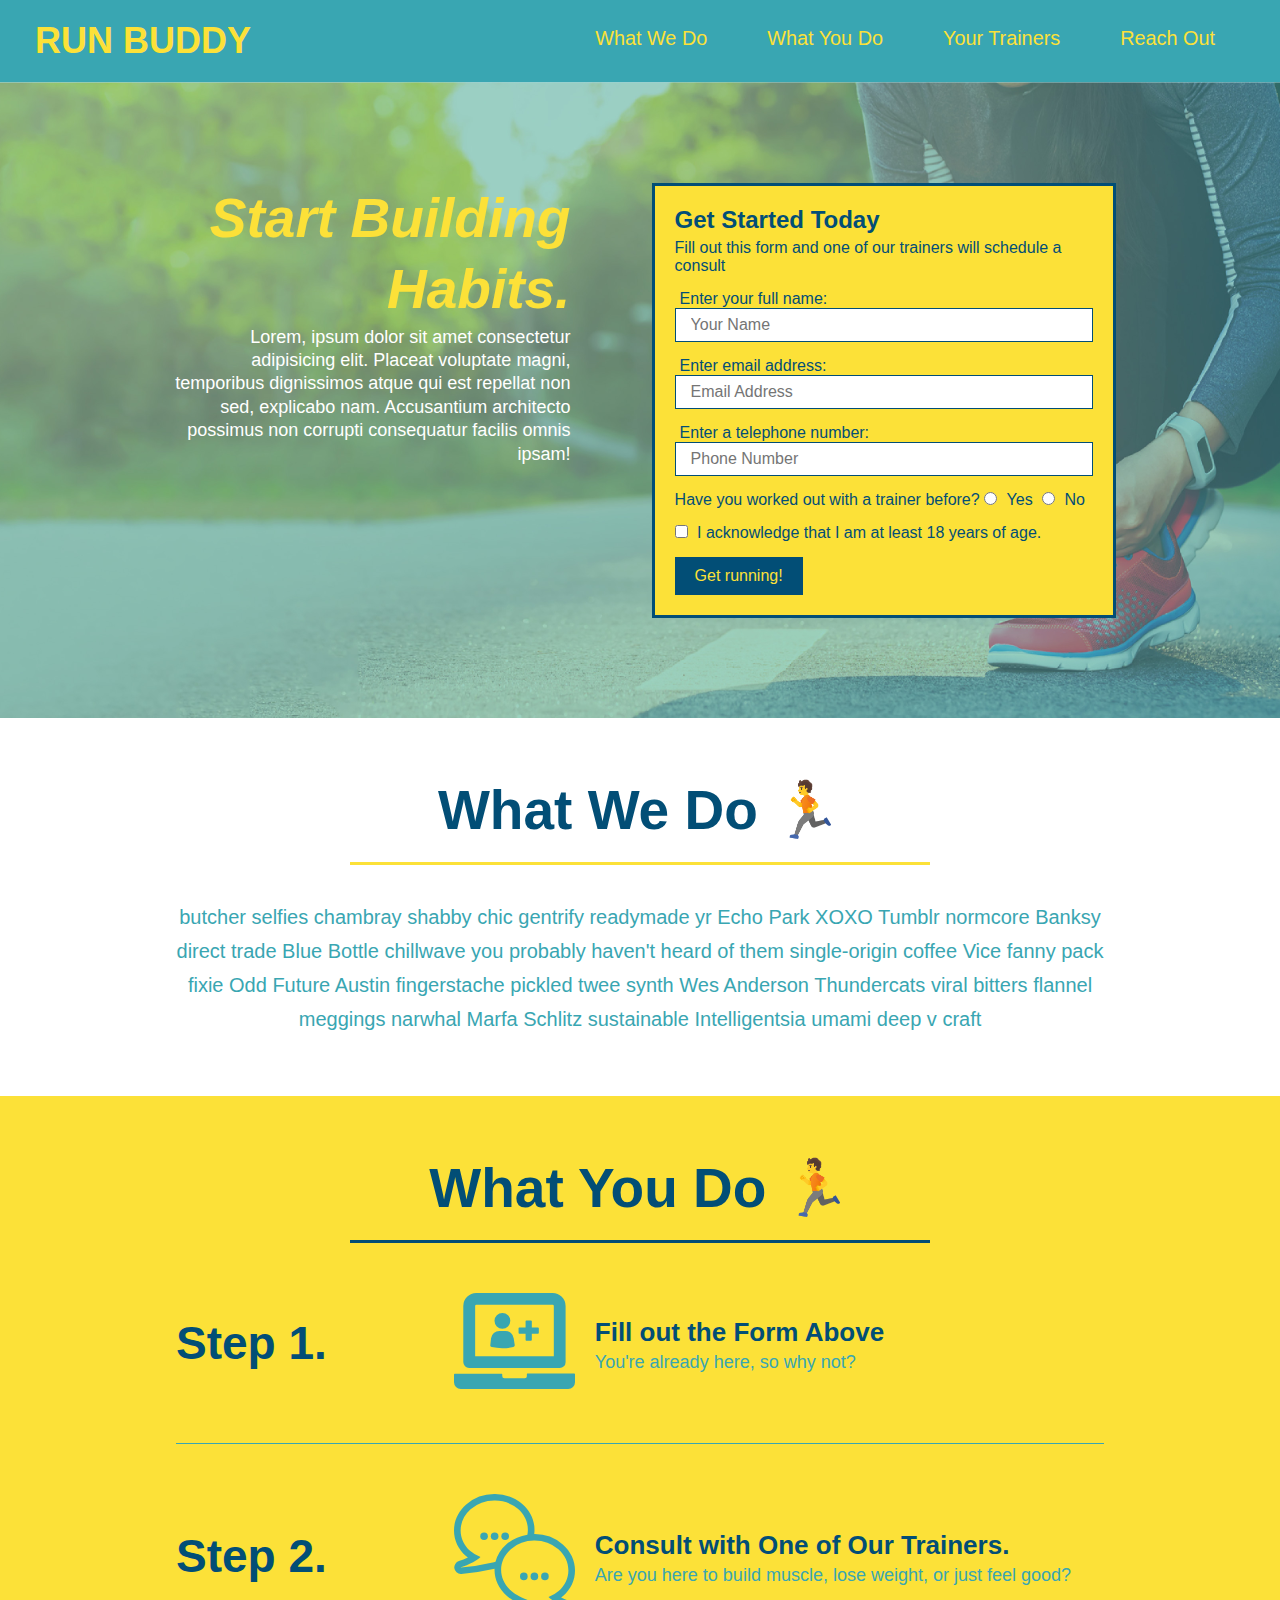
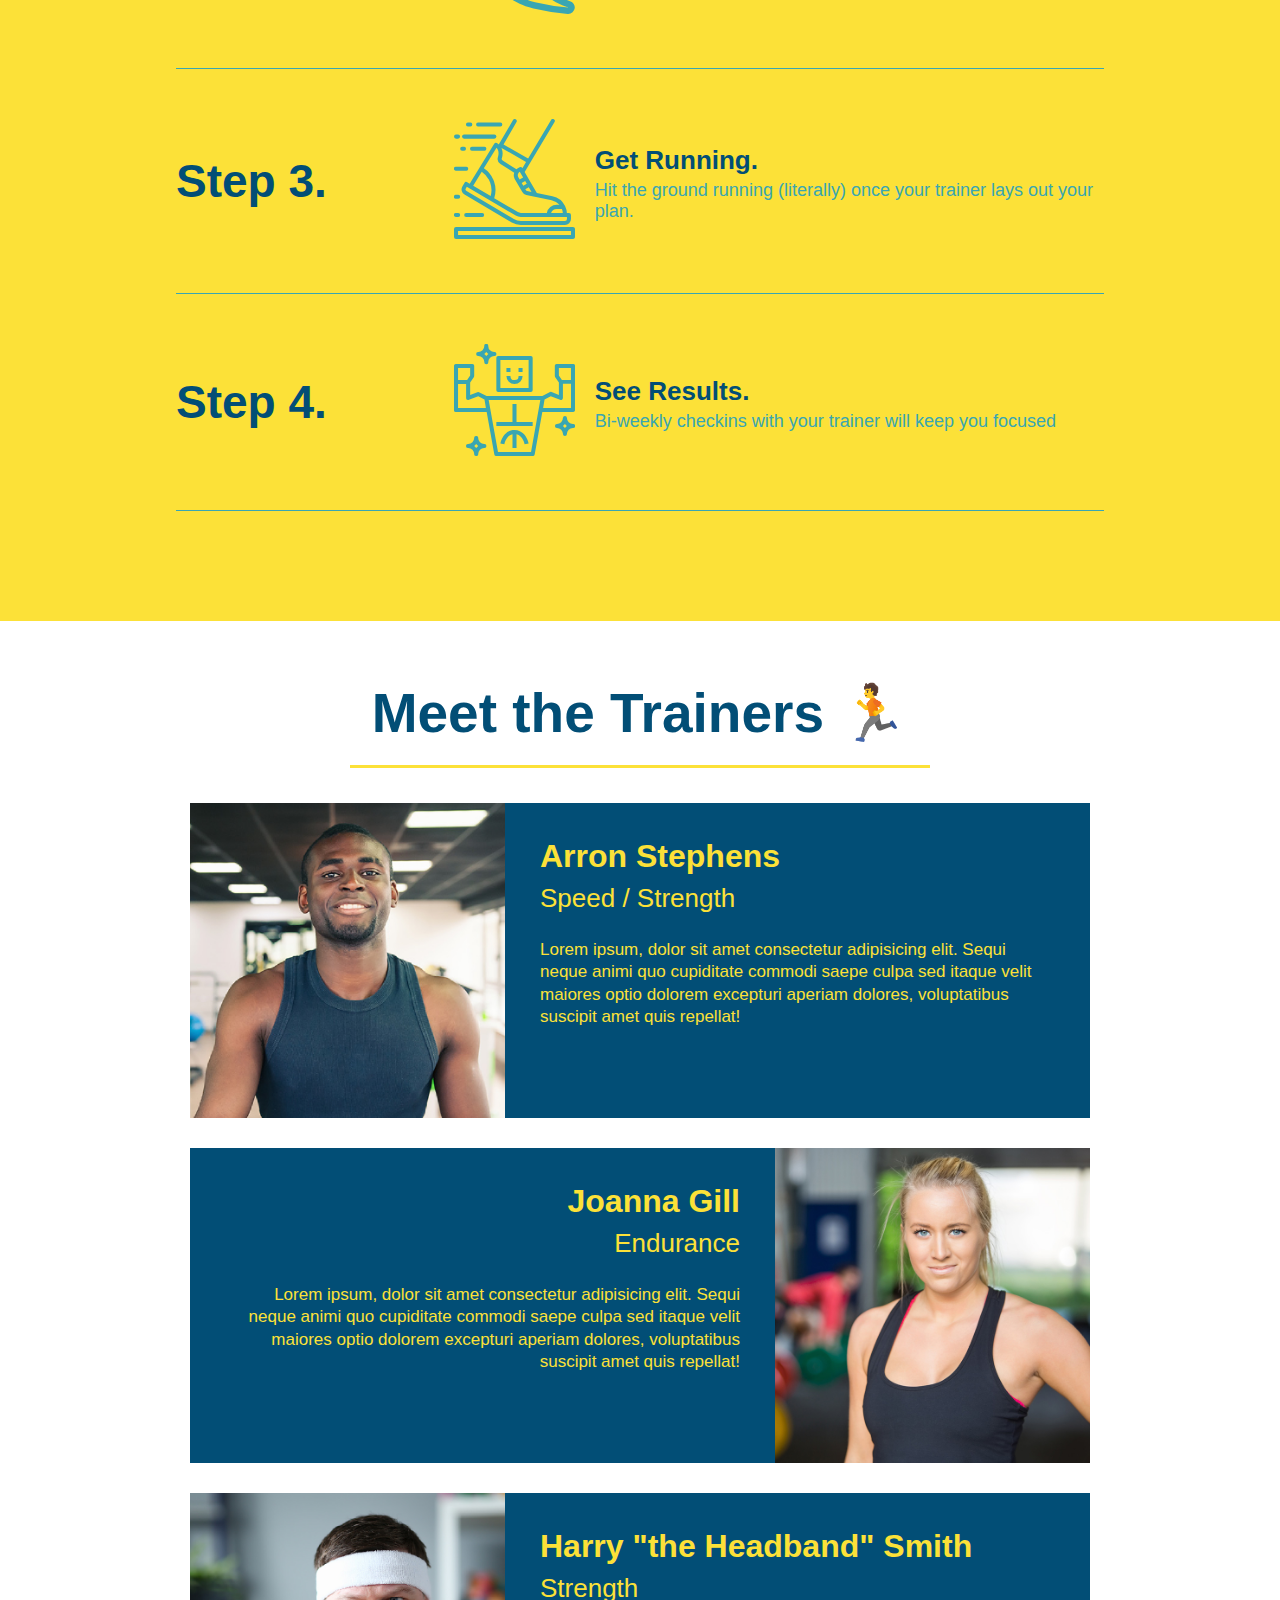
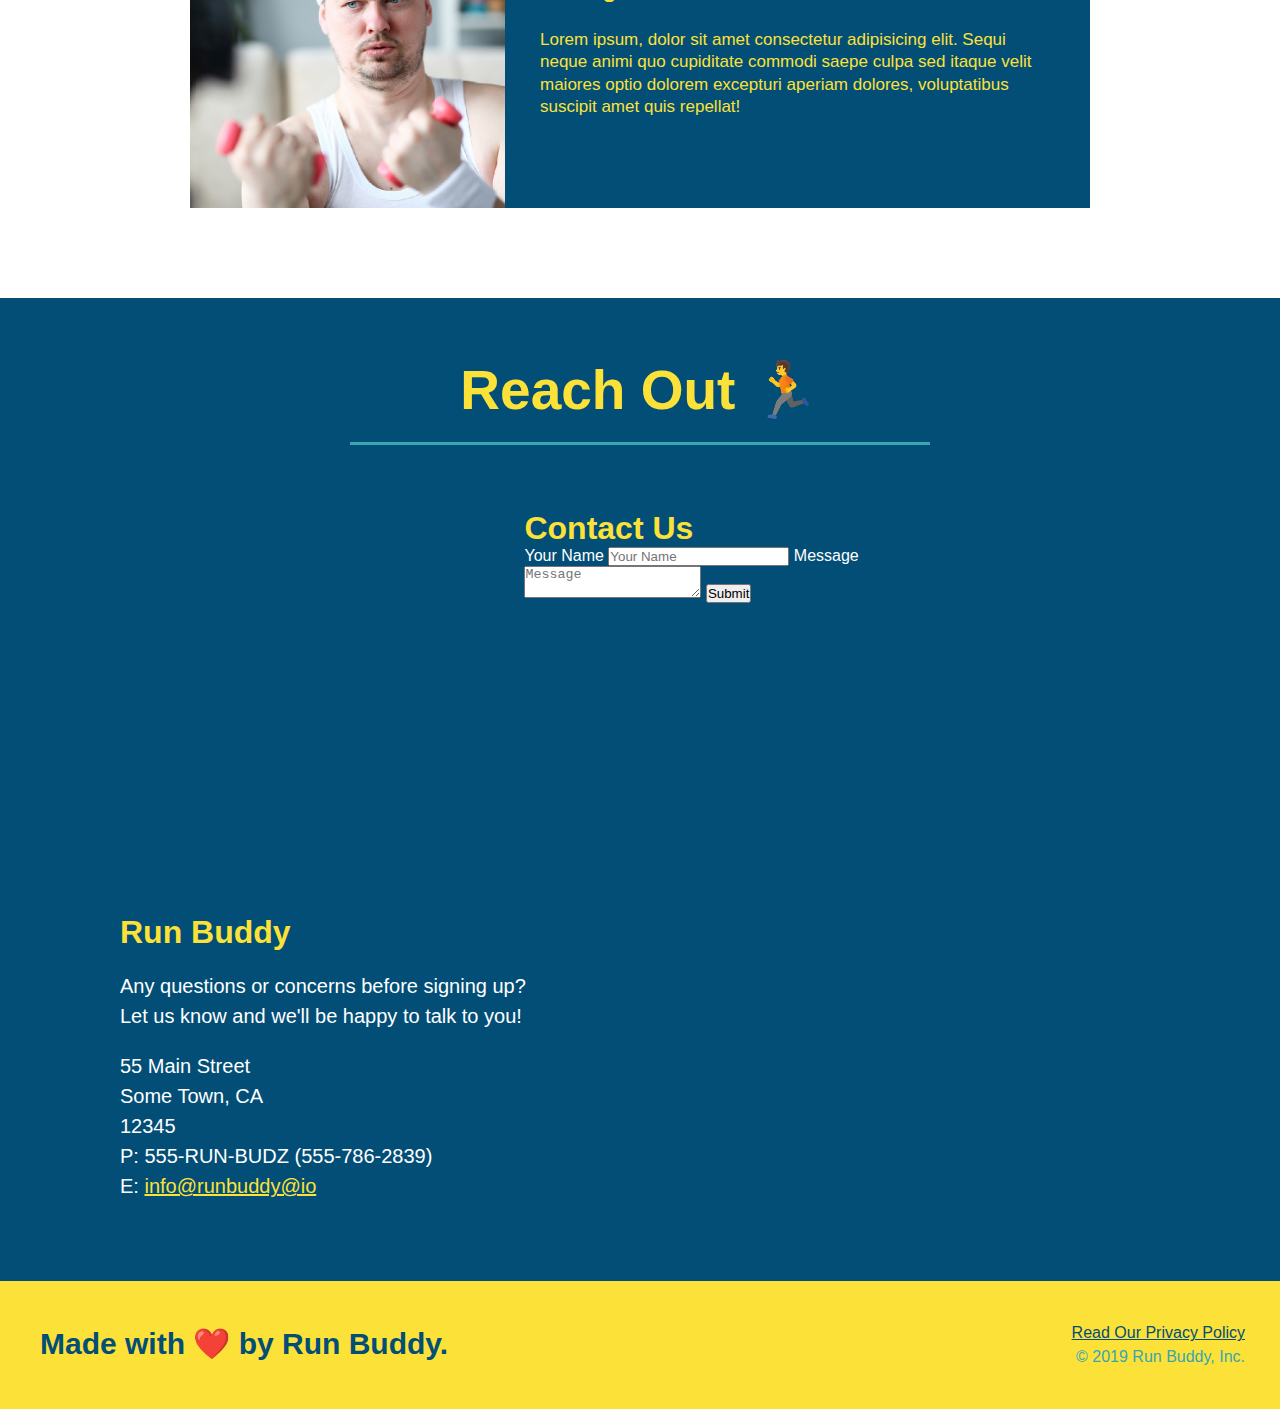
==== commit 11b076c0: "add flexbox to steps" ====
--- a/index.html
+++ b/index.html
@@ -96,30 +96,58 @@
     <section id="what-you-do" class="steps">
         <div class="flex-row">
             <h2 class="section-title secondary-boder">What You Do 🏃</h2>
-            <div>
-                <!--insert an img element-->
-                <img src="./assets/images/step-1.svg" alt="" />
-                <h3>Step 1: <span>Fill Out the Form Above.</span></h3>
-                <p>You're already here, so why not?</p>
-            </div>
-
-            <div>
-                <img src="./assets/images/step-2.svg" alt="" />
-                <h3>Step 2: <span>Consult with One of Our Trainers.</span></h3>
-                <p>Are you here to build muscle, lose weight, or just feel good?</p>
-            </div>
-
-            <div>
-                <img src="./assets/images/step-3.svg" alt="" />
-                <h3>Step 3: <span>Get Running.</span></h3>
-                <p>Hit the ground running (literally) once your trainer lays out your plan.</p>
-            </div>
-
-            <div>
-                <img src="./assets/images/step-4.svg" alt="" />
-                <h3>Step 4: <span>See Results.</span></h3>
-                <p>Bi-weekly checkins with your trainer will keep you focused</p>
-            </div>
+            <div class="step">
+                <h3>Step 1.</h3>
+                <div class="step-info">
+                    <div class="step-img">
+                        <!--insert an img element-->
+                        <img src="./assets/images/step-1.svg" alt="" />
+                    </div>
+                    <div class="step-text">
+                        <h4>Fill out the Form Above</h4>
+                        <p>You're already here, so why not?</p>
+                    </div>
+                </div>
+            </div>
+
+            <div class="step">
+                <h3>Step 2.</h3>
+                <div class="step-info">
+                    <div class="step-img">
+                        <img src="./assets/images/step-2.svg" alt="" />
+                    </div>
+                    <div class="step-text">
+                        <h4>Consult with One of Our Trainers.</h4>
+                        <p>Are you here to build muscle, lose weight, or just feel good?</p>
+                    </div>
+                </div>
+            </div>
+
+            <div class="step">
+                <h3>Step 3.</h3>
+                <div class="step-info">
+                    <div class="step-img">
+                        <img src="./assets/images/step-3.svg" alt="" />
+                    </div>
+                    <div class="step-text">
+                        <h4>Get Running.</h4>
+                        <p>Hit the ground running (literally) once your trainer lays out your plan.</p>
+                    </div>
+                </div>
+            </div>
+
+            <div class="step">
+                <h3>Step 4.</h3>
+                <div class="step-info">
+                    <div class="step-img">
+                        <img src="./assets/images/step-4.svg" alt="" />
+                    </div>
+                    <div class="step-text">
+                        <h4>See Results.</h4>
+                    <p>Bi-weekly checkins with your trainer will keep you focused</p>
+                    </div>
+                </div>
+            </div>            
         </div>
     </section>
 
--- a/assets/css/style.css
+++ b/assets/css/style.css
@@ -10,6 +10,7 @@
 }
 
 /* apply styles to <header> */
+
 header {
     padding: 20px 35px;
     background-color: #39a6b2;
@@ -171,28 +172,52 @@
     background: #fce138;
 }
 
-.steps div {
-    margin-bottom: 80px;
-}
-
-.steps img {
-    width: 15%;
-    margin: 10px 0;
-}
-
-.steps h3 {
+.step h3 {
     color: #024e76;
     font-size: 46px;
-    margin-top: 10px;
-}
-
-.steps p {
+    flex: 1 30%;
+}
+
+.step-info {
+    flex: 2 70%;
+    display: flex;
+    flex-wrap: wrap;
+    align-items: center;
+}
+
+.step-text {
+    flex: 12;
+}
+
+.step-img {
+    flex: 1 12%;
+    margin-right: 20px;
+}
+
+.step-img img {
+    max-width: 100%;
+}
+
+.step-text p {
     color: #39a6b2;
-    font-size: 23px;
-}
-
-.steps span {
-    font-size: 38px;
+    font-size: 18px;
+}
+
+.step-text h4 {
+    font-size: 26px;
+    line-height: 1.5;
+    color: #024e76;
+}
+
+.step {
+    margin: 50px auto;
+    padding-bottom: 50px;
+    width: 80%;
+    border-bottom: 1px solid #39a6b2;
+    display: flex;
+    flex-wrap: wrap;
+    align-items: center;
+    justify-content: space-between;
 }
 
 .text-left {
@@ -207,9 +232,7 @@
     display: flex;
 }
 
-.trainers {
-    
-}
+.trainers {}
 
 .trainer {
     width: 900px;
@@ -234,13 +257,13 @@
     font-size: 32px;
     margin-bottom: 8px;
 }
-  
+
 .trainer-bio h4 {
     font-weight: lighter;
     font-size: 26px;
     margin-bottom: 25px;
 }
-  
+
 .trainer-bio p {
     font-size: 17px;
     line-height: 1.3;
@@ -248,7 +271,6 @@
 
 .contact {
     background-color: #024e76;
-    
 }
 
 .contact h2 {
@@ -274,8 +296,7 @@
     font-size: 32px;
 }
 
-.contact-info p, 
-.contact-info address {
+.contact-info p, .contact-info address {
     margin: 20px 0;
     line-height: 1.5;
     font-size: 20px;
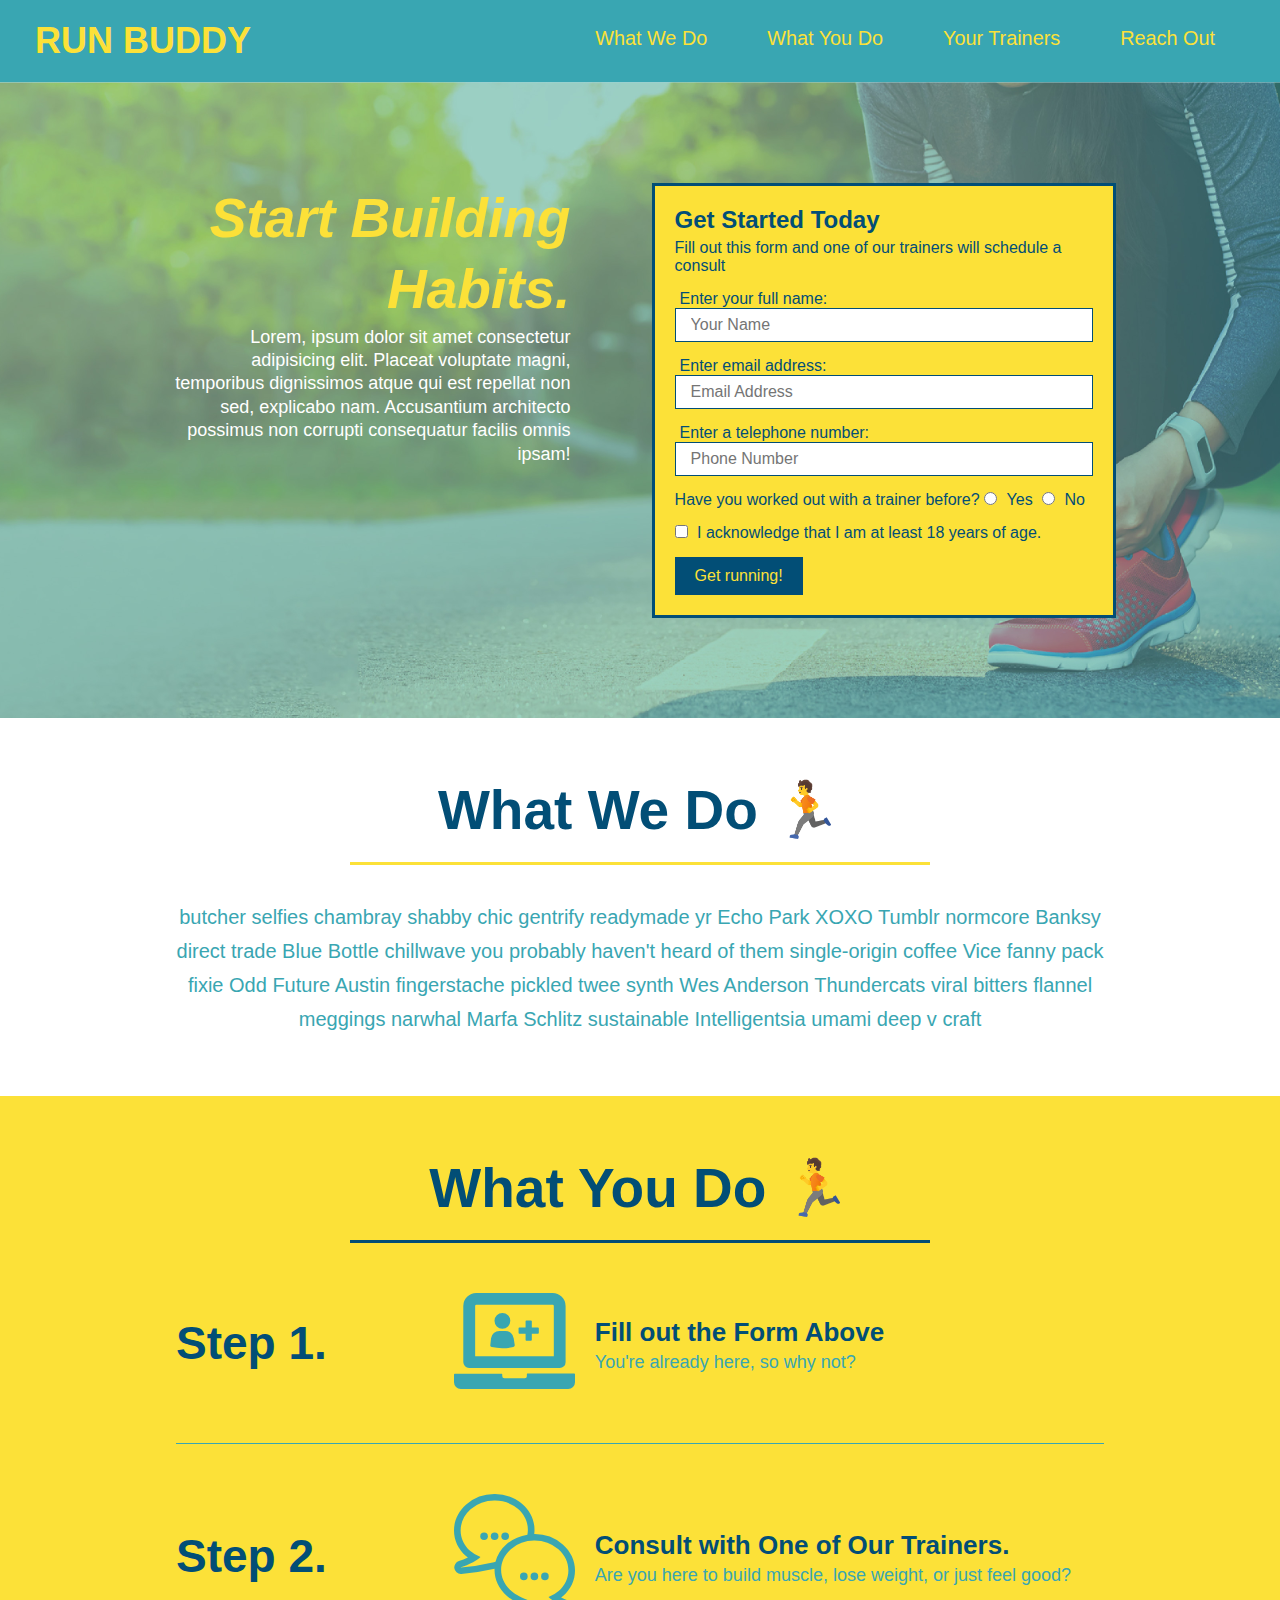
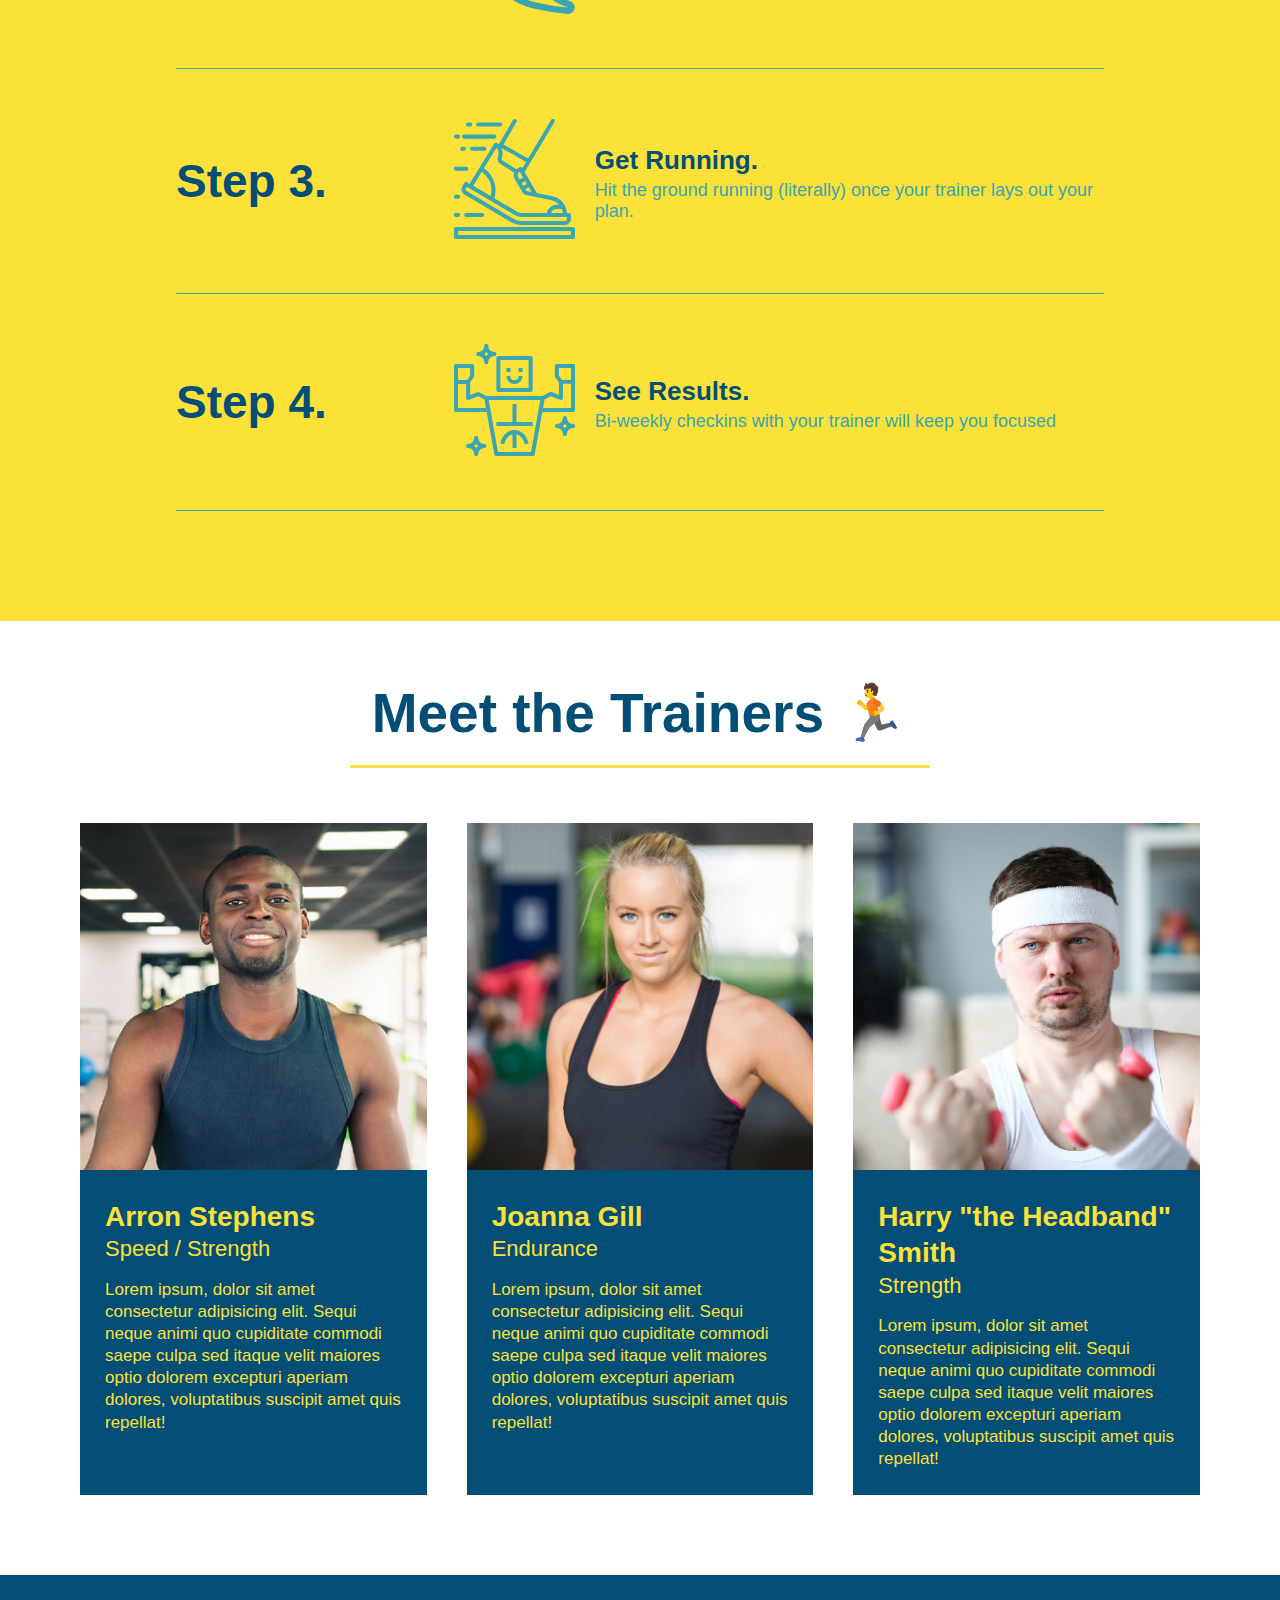
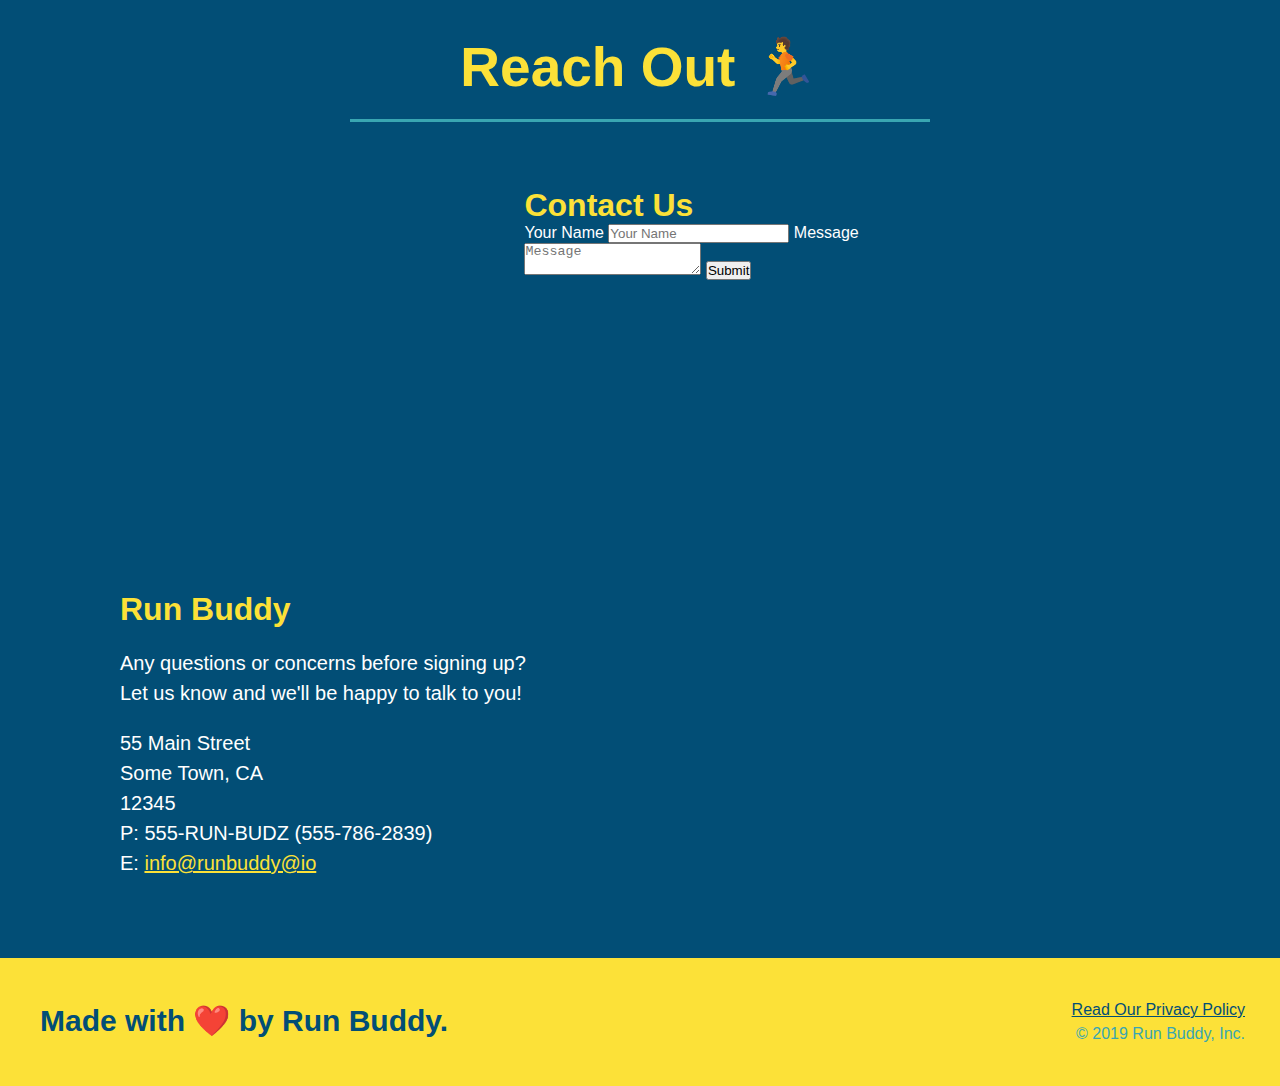
==== commit de4dfa82: "added flexbox to trainers" ====
--- a/index.html
+++ b/index.html
@@ -144,65 +144,71 @@
                     </div>
                     <div class="step-text">
                         <h4>See Results.</h4>
-                    <p>Bi-weekly checkins with your trainer will keep you focused</p>
-                    </div>
-                </div>
-            </div>            
+                        <p>Bi-weekly checkins with your trainer will keep you focused</p>
+                    </div>
+                </div>
+            </div>
         </div>
     </section>
 
     <!--"Meet the trainers" section-->
-    <section id="your-trainers" class="trainers">
+    <section id="your-trainers">
         <div class="flex-row">
             <h2 class="section-title primary-border">Meet the Trainers 🏃</h2>
-            <article class="trainer">
-                <img src="./assets/images/trainer-1.jpg"
-                    alt="Arron Stephens in his workout clothes, ready to pump iron" />
-                <div class="trainer-bio text-left">
-                    <h3>Arron Stephens</h3>
-                    <h4>Speed / Strength</h4>
-                    <p>
-                        Lorem ipsum, dolor sit amet consectetur adipisicing elit. Sequi neque animi quo cupiditate
-                        commodi
-                        saepe culpa sed
-                        itaque velit maiores optio dolorem excepturi aperiam dolores, voluptatibus suscipit amet quis
-                        repellat!
-                    </p>
-                </div>
-            </article>
-
-            <!-- second trainer bio -->
-            <article class="trainer">
-                <div class="trainer-bio text-right">
-                    <h3>Joanna Gill</h3>
-                    <h4>Endurance</h4>
-                    <p>
-                        Lorem ipsum, dolor sit amet consectetur adipisicing elit. Sequi neque animi quo cupiditate
-                        commodi
-                        saepe culpa sed
-                        itaque velit maiores optio dolorem excepturi aperiam dolores, voluptatibus suscipit amet quis
-                        repellat!
-                    </p>
-                </div>
-                <img src="./assets/images/trainer-2.jpg" alt="Joanna Gill cooling off after a workout" />
-            </article>
-
-            <!-- third trainer bio -->
-            <article class="trainer">
-                <img src="./assets/images/trainer-3.jpg"
-                    alt="Harry Smith wearing a headband and lifting comically small pink weights" />
-                <div class="trainer-bio text-left">
-                    <h3>Harry "the Headband" Smith</h3>
-                    <h4>Strength</h4>
-                    <p>
-                        Lorem ipsum, dolor sit amet consectetur adipisicing elit. Sequi neque animi quo cupiditate
-                        commodi
-                        saepe culpa sed
-                        itaque velit maiores optio dolorem excepturi aperiam dolores, voluptatibus suscipit amet quis
-                        repellat!
-                    </p>
-                </div>
-            </article>
+            <div class="trainers">
+                <article class="trainer">
+                    <img src="./assets/images/trainer-1.jpg"
+                        alt="Arron Stephens in his workout clothes, ready to pump iron" />
+                    <div class="trainer-bio">
+                        <h3 class="trainer-name">Arron Stephens</h3>
+                        <h4 class="trainer-role">Speed / Strength</h4>
+                        <p>
+                            Lorem ipsum, dolor sit amet consectetur adipisicing elit. Sequi neque animi quo cupiditate
+                            commodi
+                            saepe culpa sed
+                            itaque velit maiores optio dolorem excepturi aperiam dolores, voluptatibus suscipit amet
+                            quis
+                            repellat!
+                        </p>
+                    </div>
+                </article>
+
+                <!-- second trainer bio -->
+                <article class="trainer">
+                    <img src="./assets/images/trainer-2.jpg" alt="Joanna Gill cooling off after a workout" />
+                    <div class="trainer-bio">
+                        <h3 class="trainer-name">Joanna Gill</h3>
+                        <h4 class="trainer-role">Endurance</h4>
+                        <p>
+                            Lorem ipsum, dolor sit amet consectetur adipisicing elit. Sequi neque animi quo cupiditate
+                            commodi
+                            saepe culpa sed
+                            itaque velit maiores optio dolorem excepturi aperiam dolores, voluptatibus suscipit amet
+                            quis
+                            repellat!
+                        </p>
+                    </div>
+
+                </article>
+
+                <!-- third trainer bio -->
+                <article class="trainer">
+                    <img src="./assets/images/trainer-3.jpg"
+                        alt="Harry Smith wearing a headband and lifting comically small pink weights" />
+                    <div class="trainer-bio">
+                        <h3 class="trainer-name">Harry "the Headband" Smith</h3>
+                        <h4 class="trainer-role">Strength</h4>
+                        <p>
+                            Lorem ipsum, dolor sit amet consectetur adipisicing elit. Sequi neque animi quo cupiditate
+                            commodi
+                            saepe culpa sed
+                            itaque velit maiores optio dolorem excepturi aperiam dolores, voluptatibus suscipit amet
+                            quis
+                            repellat!
+                        </p>
+                    </div>
+                </article>
+            </div>
         </div>
     </section>
 
--- a/assets/css/style.css
+++ b/assets/css/style.css
@@ -232,41 +232,42 @@
     display: flex;
 }
 
-.trainers {}
+.trainers {
+    width: 100%;
+    margin: 0 auto;
+    display: flex;
+    flex-wrap: wrap;
+    justify-content: space-between;
+}
 
 .trainer {
-    width: 900px;
-    margin: 0 auto 30px auto;
+    margin: 20px;
     background: #024e76;
     color: #fce138;
-    overflow: auto;
+    flex: 1;
 }
 
 .trainer img {
-    width: 35%;
-    float: left;
+    width: 100%;
 }
 
 .trainer-bio {
-    padding: 35px;
-    float: left;
-    width: 65%;
+    padding: 25px;
+    line-height: 1.3;
 }
 
 .trainer-bio h3 {
-    font-size: 32px;
-    margin-bottom: 8px;
+    font-size: 28px;
 }
 
 .trainer-bio h4 {
     font-weight: lighter;
-    font-size: 26px;
-    margin-bottom: 25px;
+    font-size: 22px;
+    margin-bottom: 15px;
 }
 
 .trainer-bio p {
     font-size: 17px;
-    line-height: 1.3;
 }
 
 .contact {
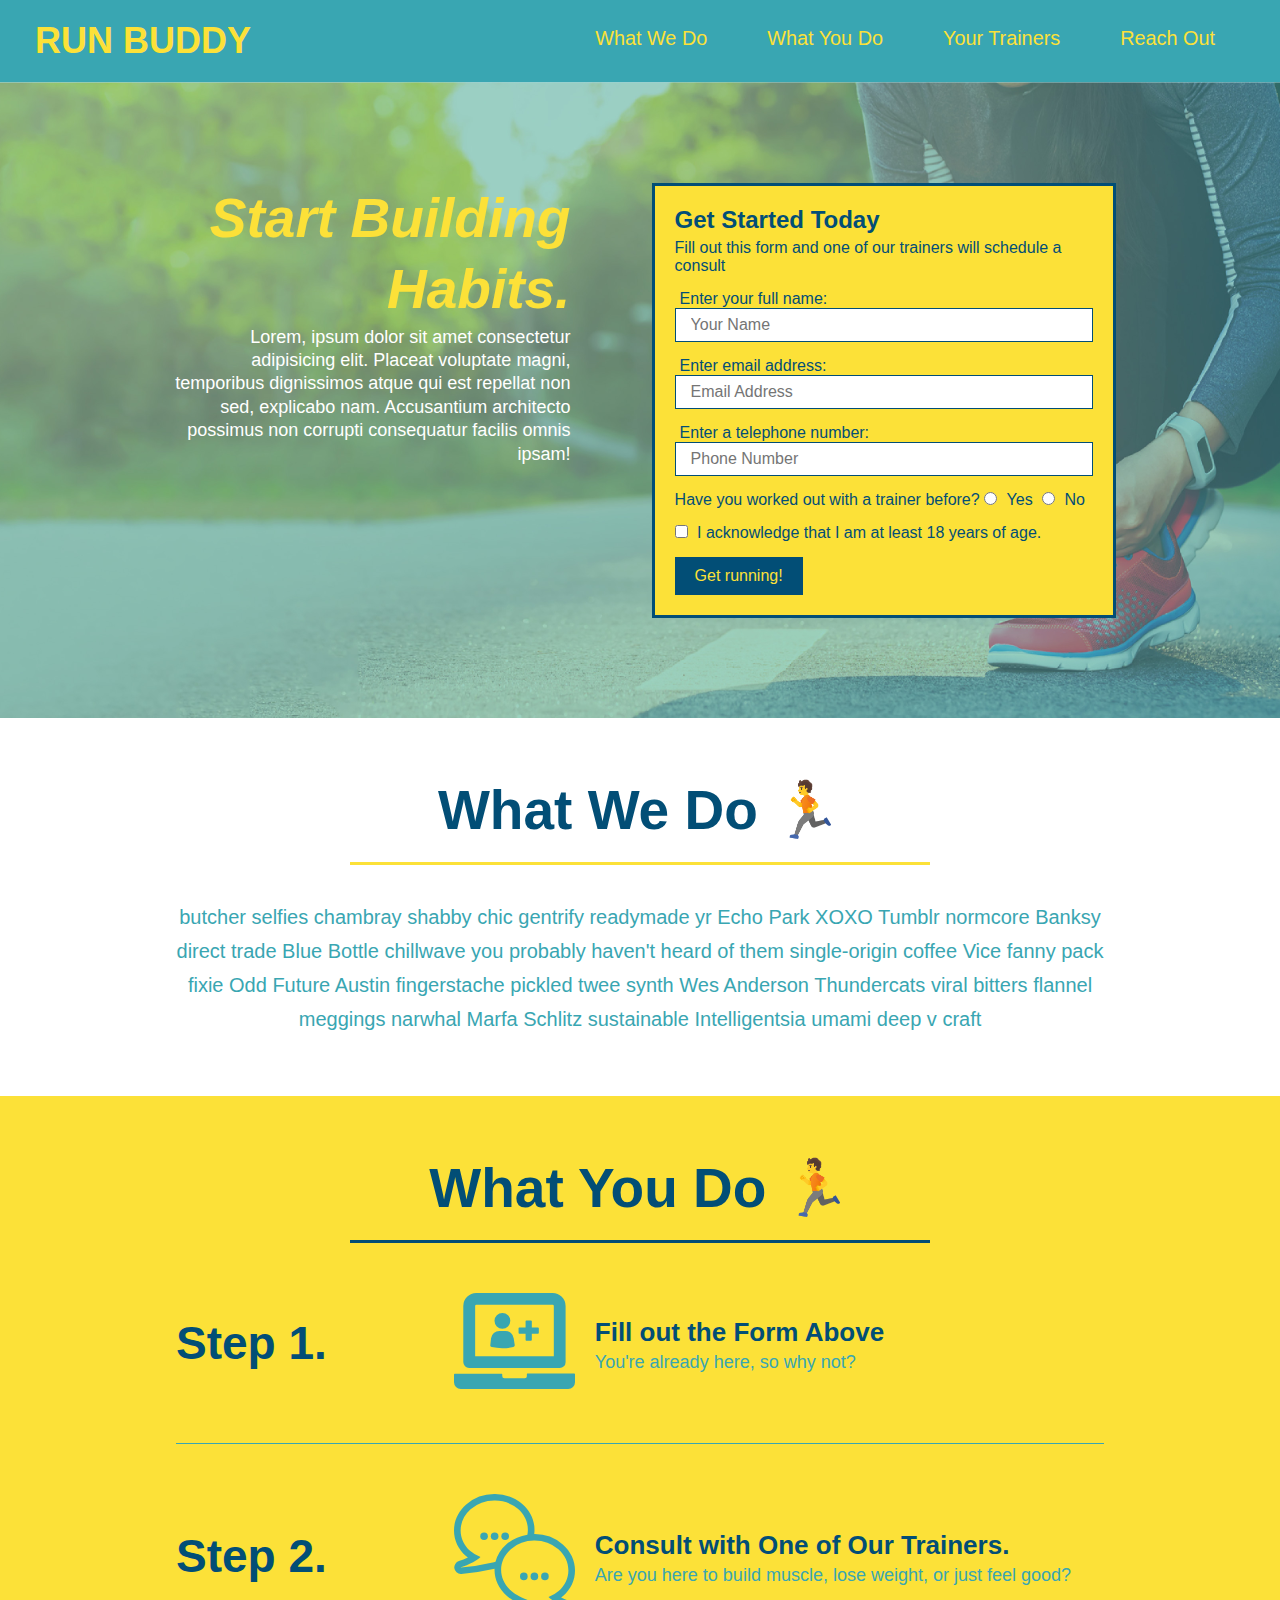
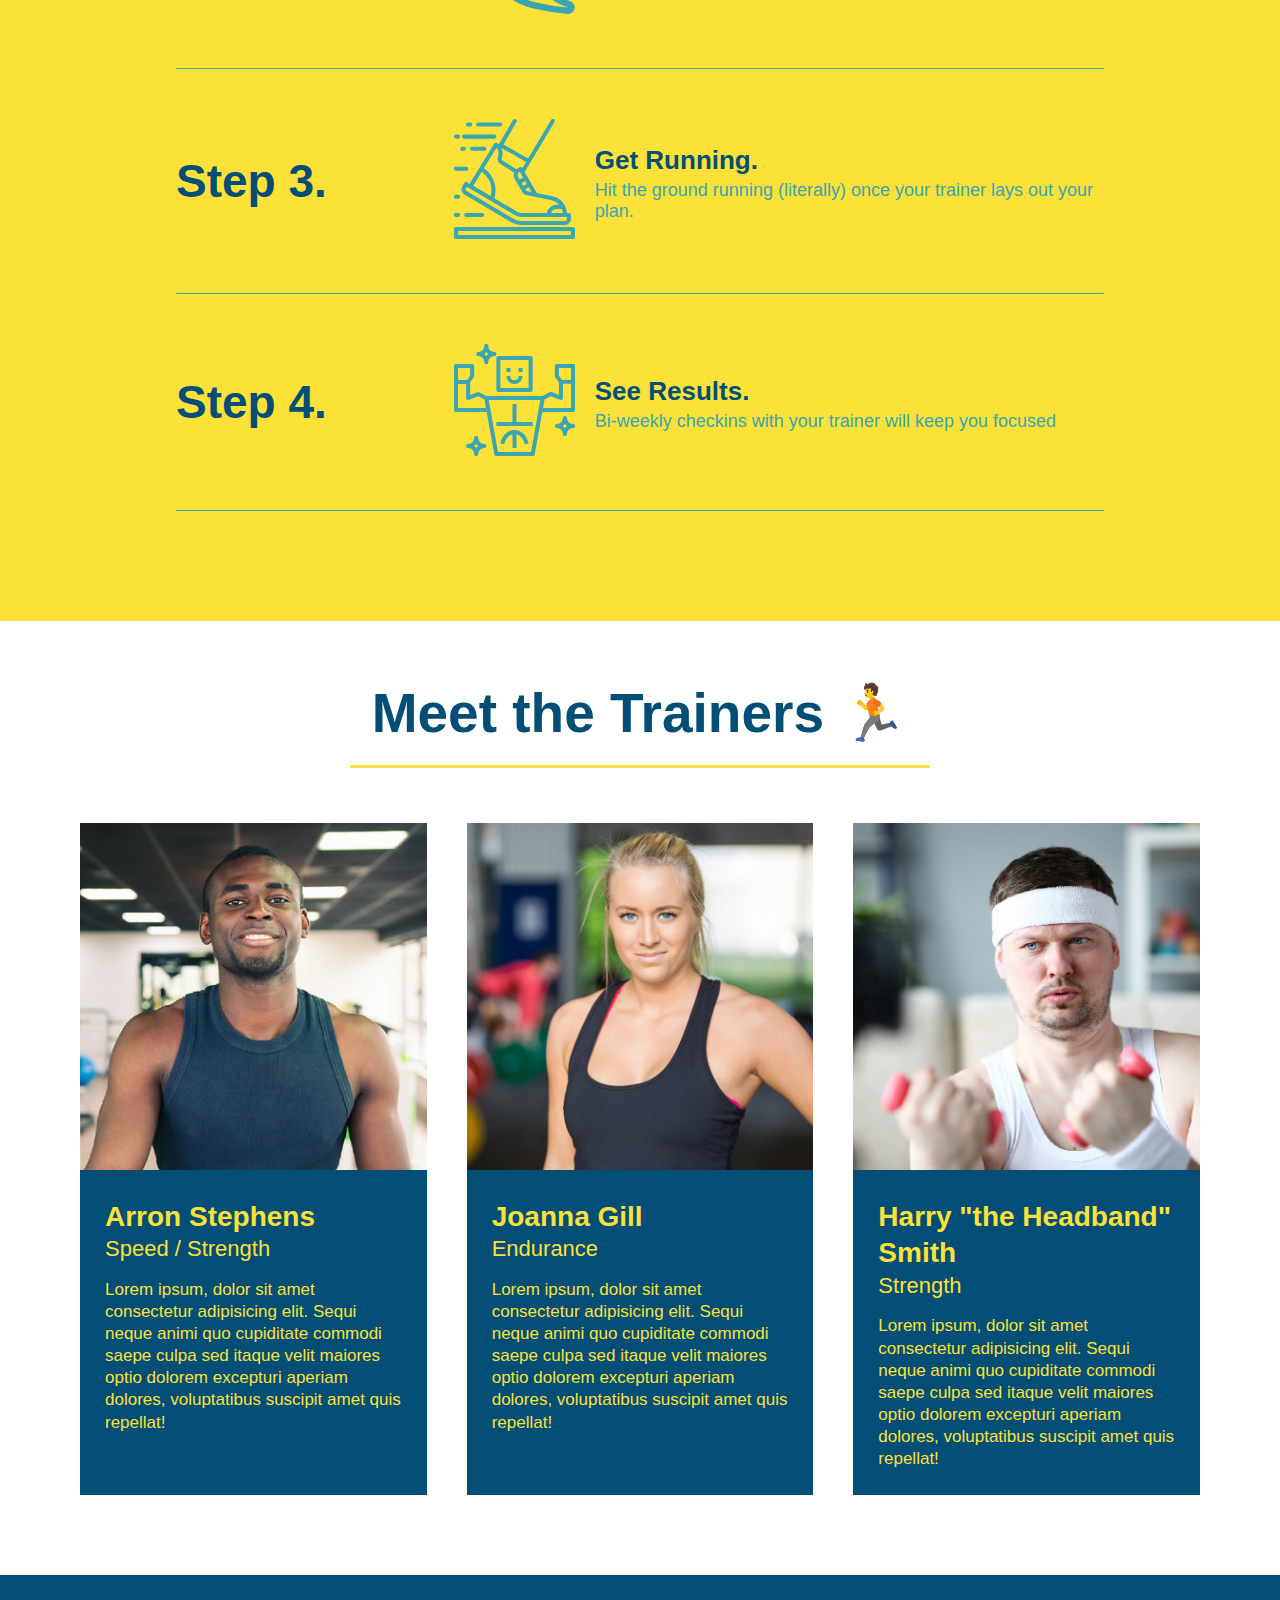
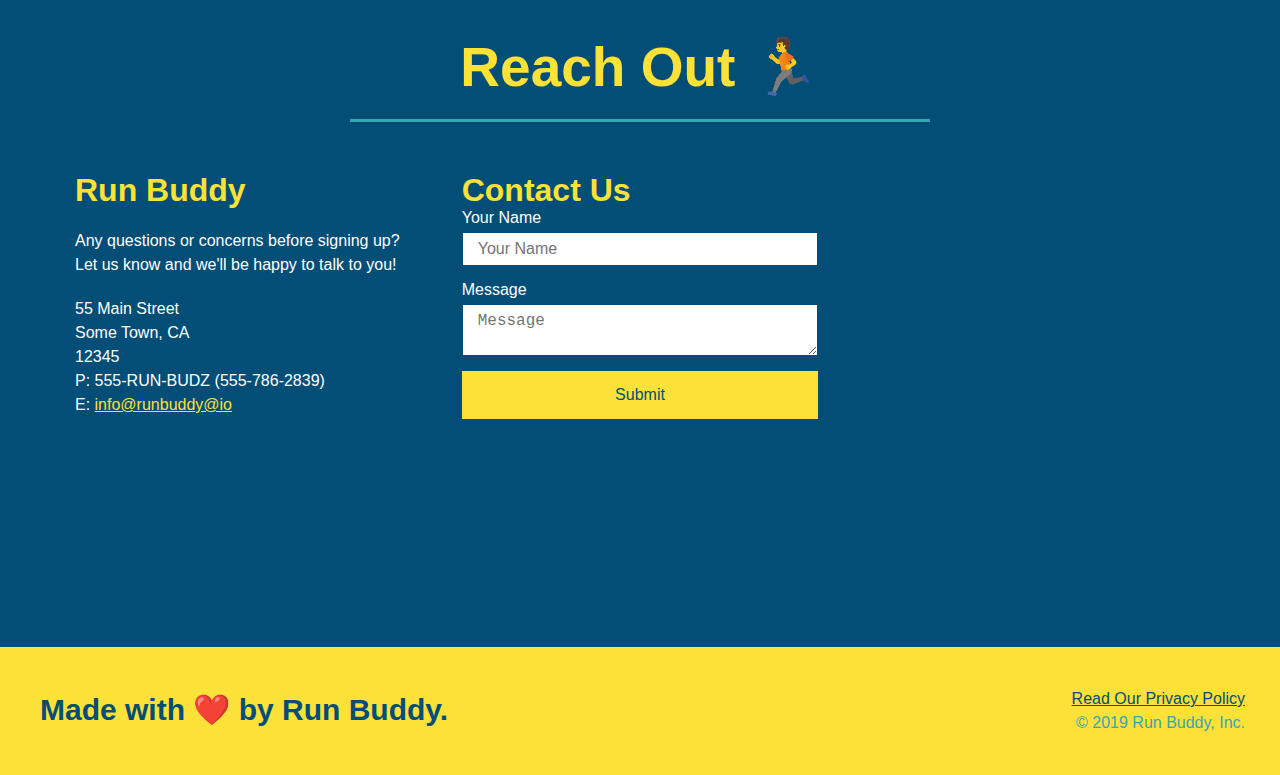
==== commit 46bdc5f4: "add flexbox to reach out" ====
--- a/index.html
+++ b/index.html
@@ -217,22 +217,6 @@
         <div class="flex-row">
             <h2 class="section-title secondary-border">Reach Out 🏃</h2>
             <div class="contact-info">
-                <iframe
-                    src="https://www.google.com/maps/embed?pb=!1m18!1m12!1m3!1d22473.79579157195!2d-81.67538991380508!3d45.24325337912099!2m3!1f0!2f0!3f0!3m2!1i1024!2i768!4f13.1!3m3!1m2!1s0x4d2d0ba9fb4f9461%3A0x3b2e70b0e46a3526!2sTobermory%2C%20ON!5e0!3m2!1sen!2sca!4v1619548983495!5m2!1sen!2sca"
-                    style="border:0;" allowfullscreen="" loading="lazy">
-                </iframe>
-                <div class="contact-form">
-                    <h3>Contact Us</h3>
-                    <form>
-                        <label for="contact-name">Your Name</label>
-                        <input type="text" id="contact-name" placeholder="Your Name" />
-
-                        <label for="contact-message">Message</label>
-                        <textarea id="contact-message" placeholder="Message"></textarea>
-
-                        <button type="submit">Submit</button>
-                    </form>
-                </div>
                 <div>
                     <h3>Run Buddy</h3>
                     <p>
@@ -248,6 +232,22 @@
                         E: <a href="mailto:info@runbuddy.io">info@runbuddy@io</a>
                     </address>
                 </div>
+                <div class="contact-form">
+                    <h3>Contact Us</h3>
+                    <form>
+                        <label for="contact-name">Your Name</label>
+                        <input type="text" id="contact-name" placeholder="Your Name" />
+
+                        <label for="contact-message">Message</label>
+                        <textarea id="contact-message" placeholder="Message"></textarea>
+
+                        <button type="submit">Submit</button>
+                    </form>
+                </div>
+                <iframe
+                    src="https://www.google.com/maps/embed?pb=!1m18!1m12!1m3!1d22473.79579157195!2d-81.67538991380508!3d45.24325337912099!2m3!1f0!2f0!3f0!3m2!1i1024!2i768!4f13.1!3m3!1m2!1s0x4d2d0ba9fb4f9461%3A0x3b2e70b0e46a3526!2sTobermory%2C%20ON!5e0!3m2!1sen!2sca!4v1619548983495!5m2!1sen!2sca"
+                    style="border:0;" allowfullscreen="" loading="lazy">
+                </iframe>                                
             </div>
         </div>
     </section>
--- a/assets/css/style.css
+++ b/assets/css/style.css
@@ -278,17 +278,22 @@
     color: #fce138;
 }
 
+.contact-info {
+    display: flex;
+    justify-content: space-between;
+    flex-wrap: wrap;
+}
+
+.contact-info > * {
+    flex: 1;
+    margin: 15px;
+}
+
 .contact-info iframe {
-    width: 400px;
     height: 400px;
 }
 
 .contact-info div {
-    width: 410px;
-    display: inline-block;
-    vertical-align: top;
-    text-align: left;
-    margin: 30px 0 0 60px;
     color: white;
 }
 
@@ -300,10 +305,31 @@
 .contact-info p, .contact-info address {
     margin: 20px 0;
     line-height: 1.5;
-    font-size: 20px;
+    font-size: 16px;
     font-style: normal;
 }
 
+.contact-info input, .contact-form textarea {
+    border: 1px solid #024e76;
+    display: block;
+    padding: 7px 15px;
+    font-size: 16px;
+    color: #024e76;
+    width: 100%;
+    margin-bottom: 15px;
+    margin-top: 5px;
+}
+
+.contact-form button {
+    width: 100%;
+    border: none;
+    background: #fce138;
+    color: #024e76;
+    text-align: center;
+    padding: 15px 0;
+    font-size: 16px;
+}
+
 .contact-info a {
     color: #fce138;
 }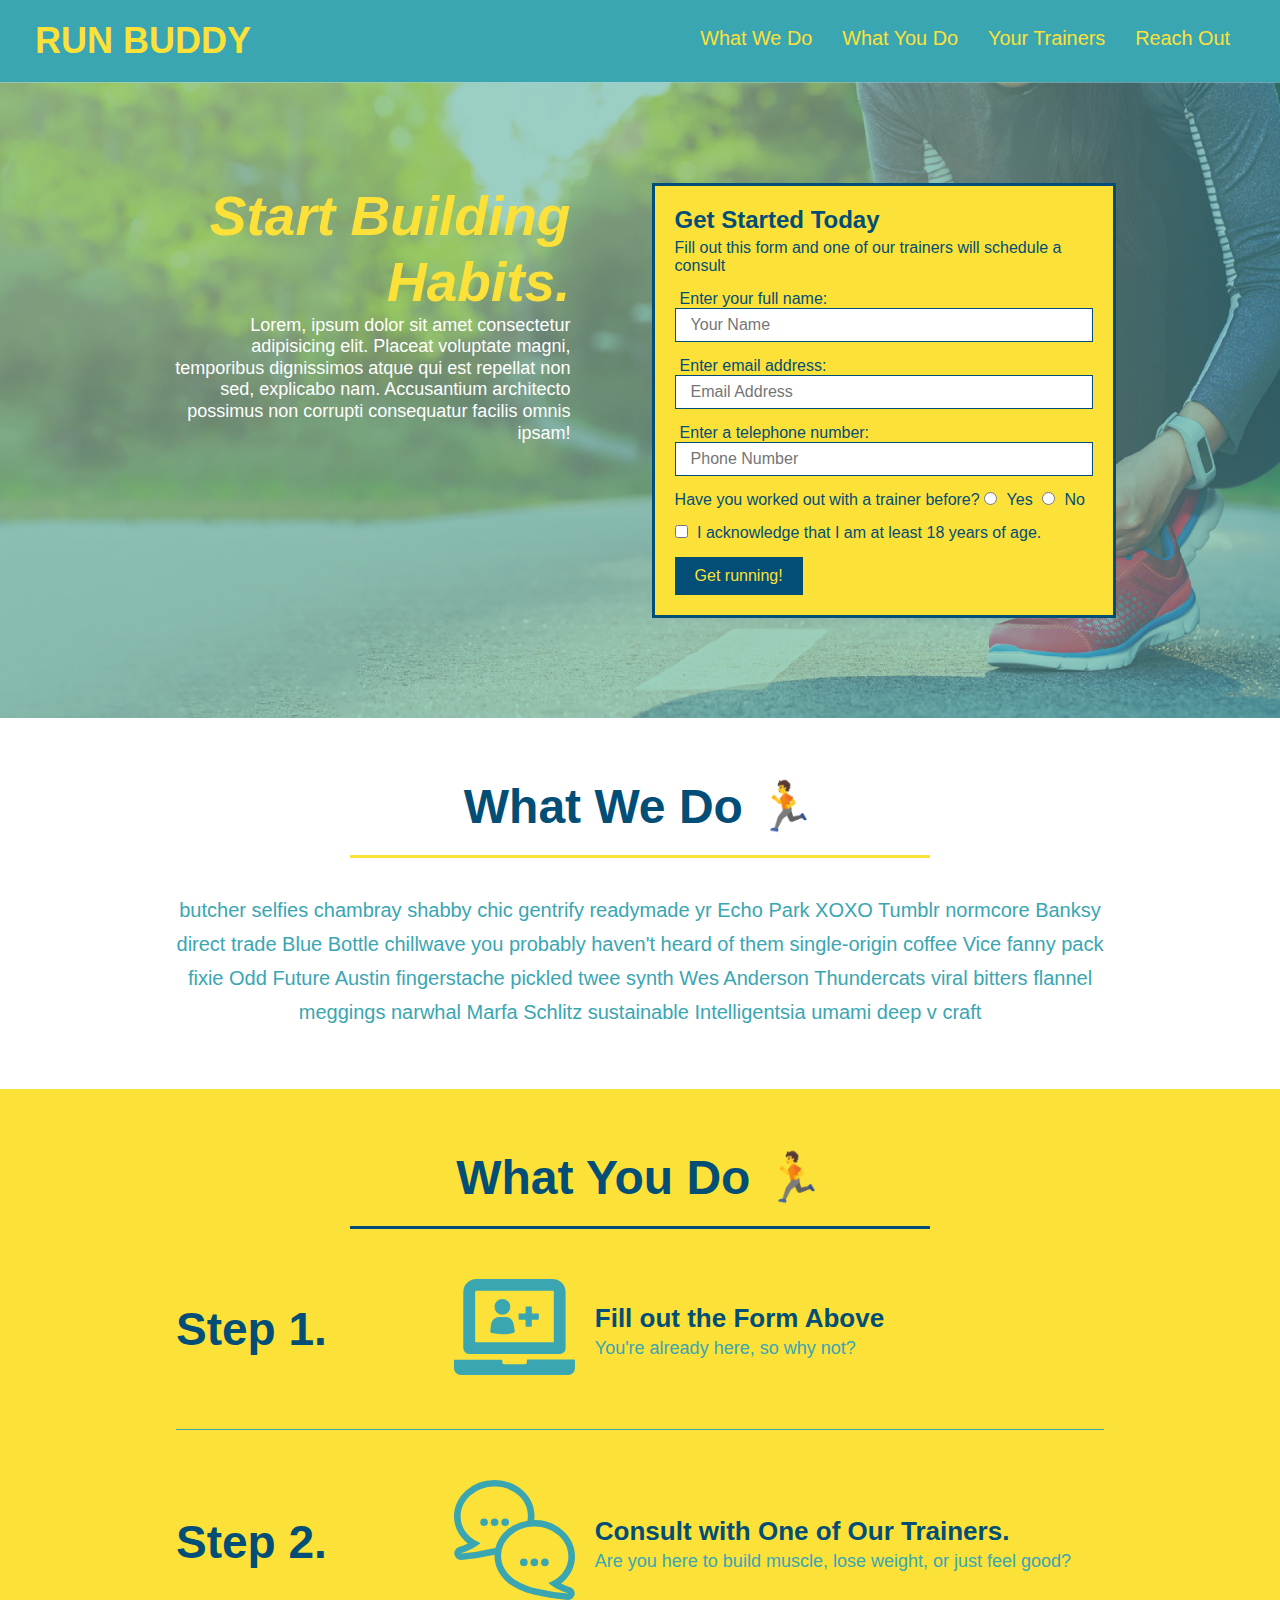
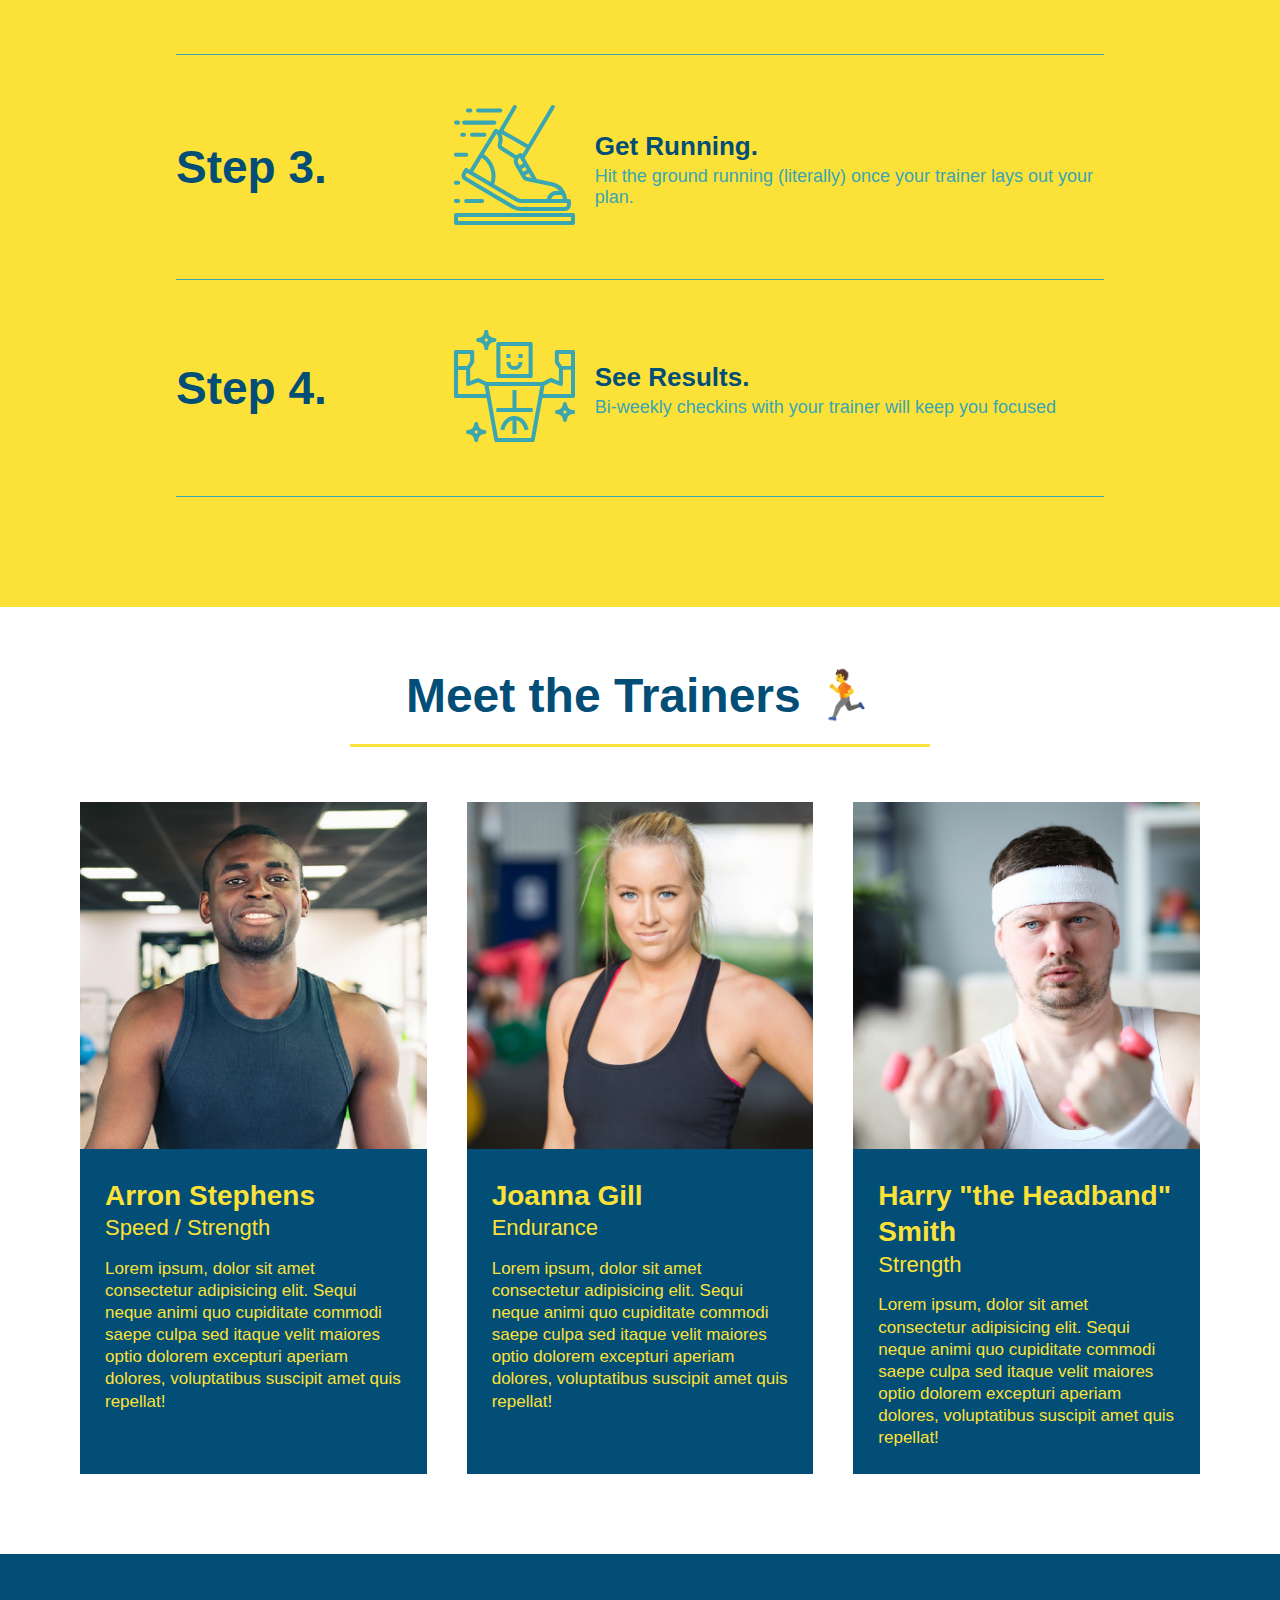
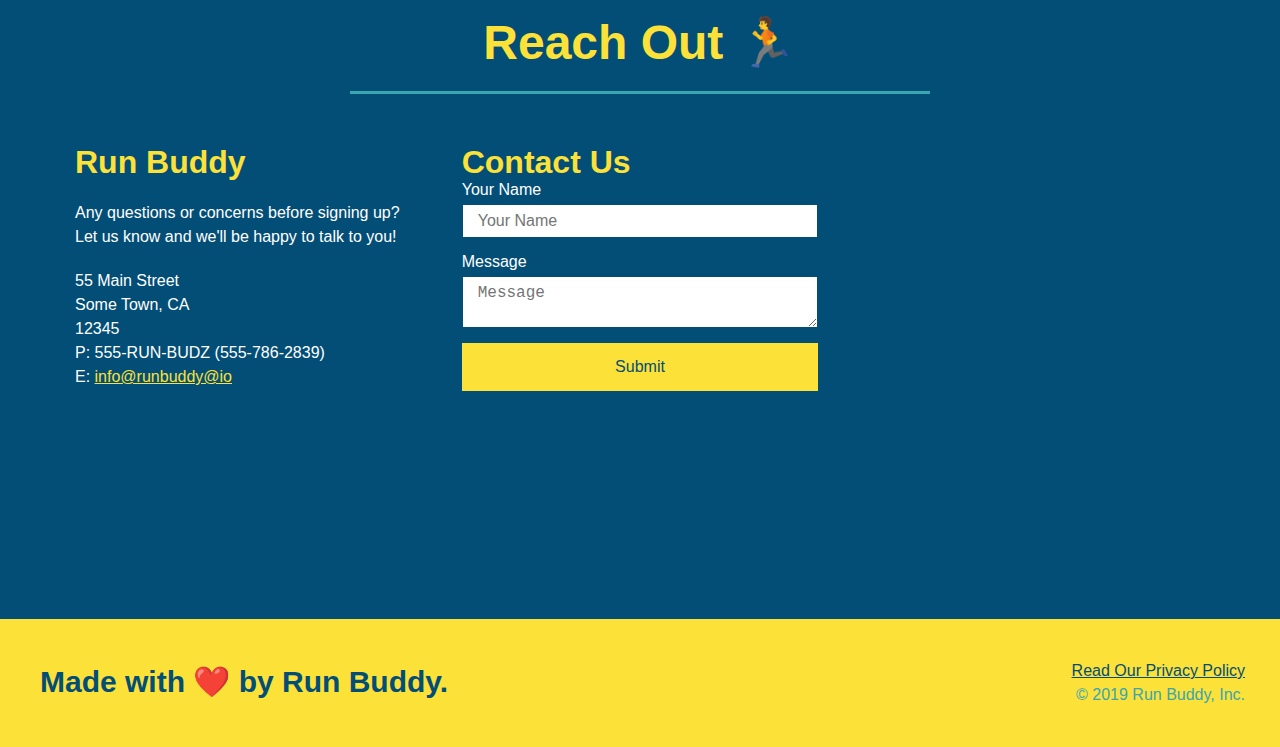
==== commit 20fcf2e7: "add media queries to css" ====
--- a/index.html
+++ b/index.html
@@ -5,7 +5,7 @@
     <meta charset="UTF-8" />
     <title>Run Buddy</title>
     <link rel="stylesheet" href="./assets/css/style.css" />
-
+    <meta name="viewport" content="width=device-width, initial-scale=1.0" />
 </head>
 
 <body>
--- a/assets/css/style.css
+++ b/assets/css/style.css
@@ -44,7 +44,7 @@
 }
 
 header nav ul li a {
-    margin: 0 30px;
+    padding: 10px 15px;
     font-weight: lighter;
     font-size: 1.55vw;
 }
@@ -84,6 +84,7 @@
     display: flex;
     justify-content: center;
     flex-wrap: wrap;
+    align-items: flex-start;
 }
 
 .hero-cta {
@@ -92,7 +93,7 @@
     margin: 3.5%;
     color: #ffff;
     font-size: 18px;
-    line-height: 1.3;
+    line-height: 1.2;
 }
 
 .hero-cta h2 {
@@ -142,7 +143,7 @@
 }
 
 .section-title {
-    font-size: 55px;
+    font-size: 48px;
     color: #024e76;
     border-bottom: 3px solid;
     padding-bottom: 20px;
@@ -332,4 +333,16 @@
 
 .contact-info a {
     color: #fce138;
+}
+
+@media screen and (max-width: 980px) {
+    
+}
+
+@media screen and (max-width: 768px) {
+    
+}
+
+@media screen and (max-width: 575px) {
+    
 }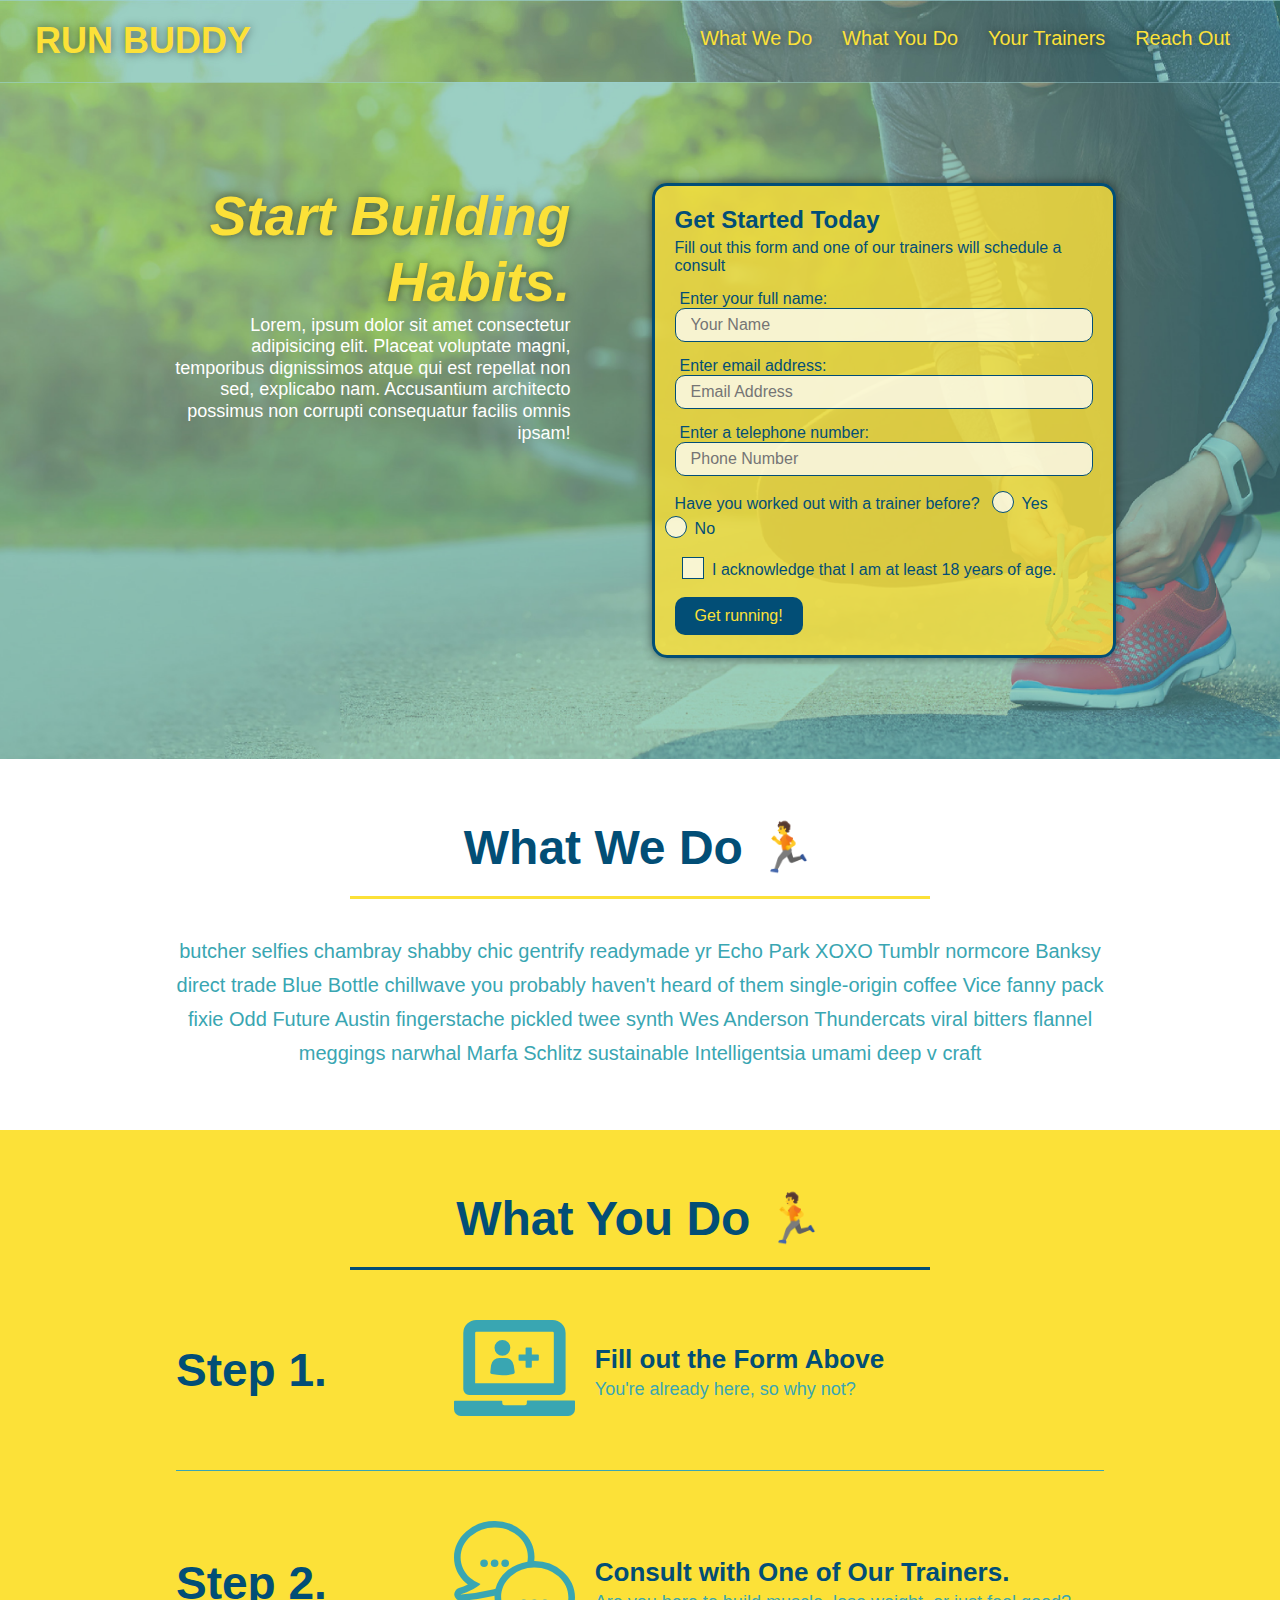
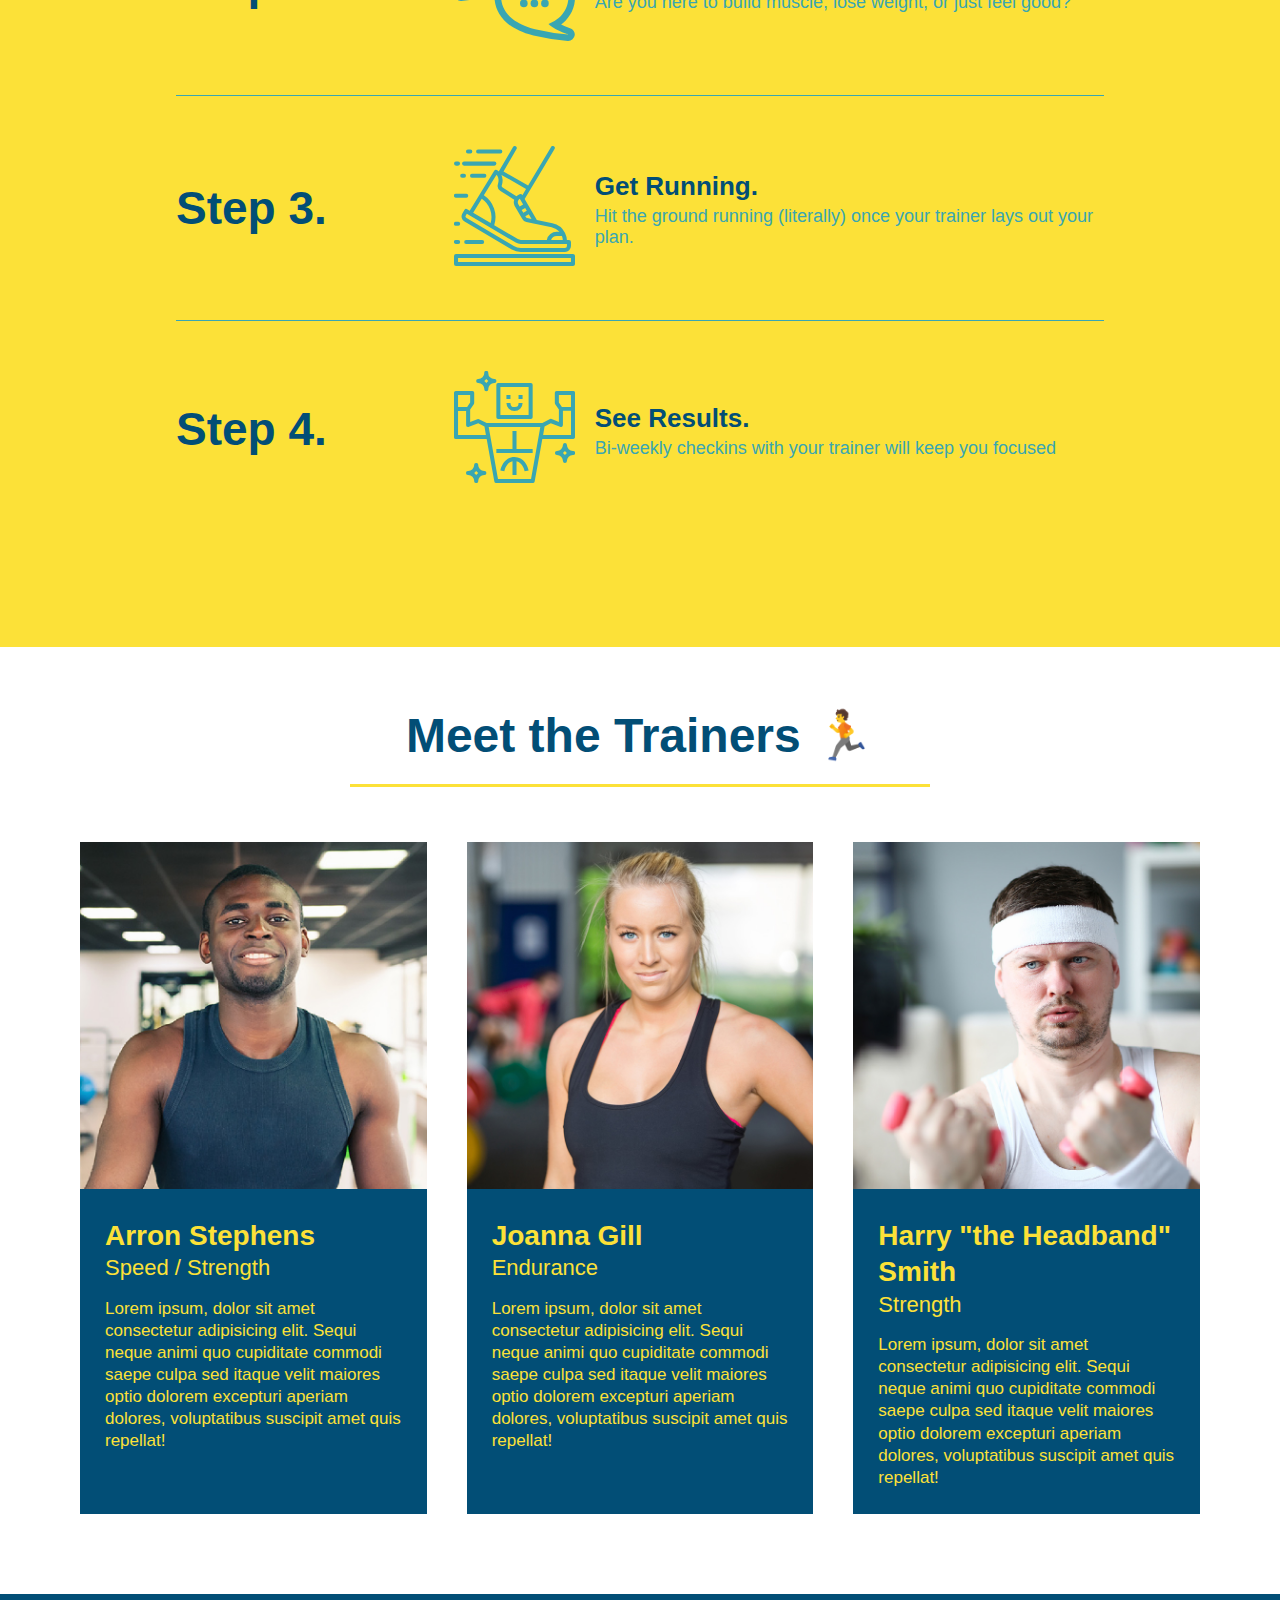
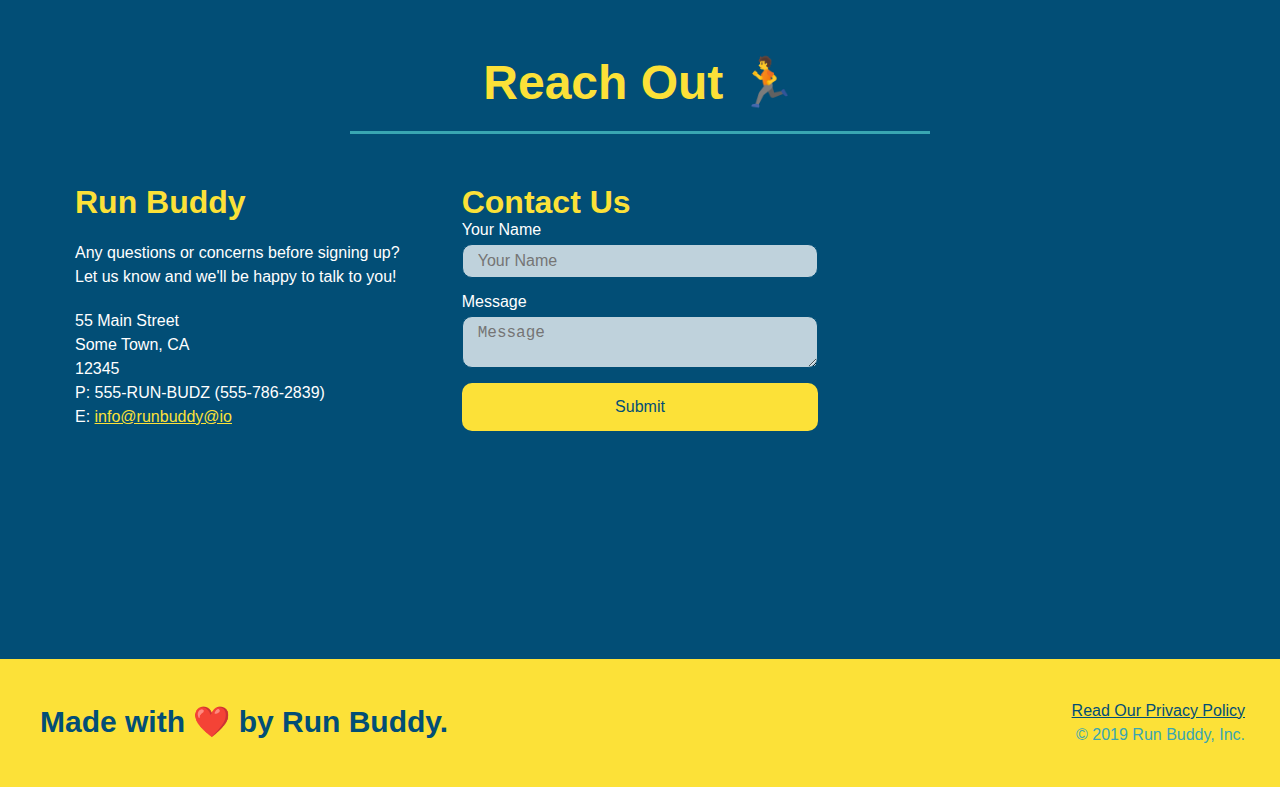
==== commit 92de1b61: "add global colour declaration" ====
--- a/index.html
+++ b/index.html
@@ -58,14 +58,20 @@
                 <input type="tel" placeholder="Phone Number" name="phone" id="phone" class="form-input">
                 <p>
                     Have you worked out with a trainer before?
-                    <input type="radio" name="trainer-confirm" id="trainer-yes" />
-                    <label for="trainer-yes">Yes</label>
-                    <input type="radio" name="trainer-confirm" id="trainer-no" />
-                    <label for="trainer-no">No</label>
+                    <span class="radio-wrapper">
+                        <input type="radio" name="trainer-confirm" id="trainer-yes" />
+                        <label for="trainer-yes">Yes</label>
+                    </span>
+                    <span class="radio-wrapper">
+                        <input type="radio" name="trainer-confirm" id="trainer-no" />
+                        <label for="trainer-no">No</label>
+                    </span>
                 </p>
                 <p>
-                    <input type="checkbox" name="age-confirm" id="checkbox" />
-                    <label for="checkbox">I acknowledge that I am at least 18 years of age.</label>
+                    <span class="checkbox-wrapper">
+                        <input type="checkbox" name="age-confirm" id="checkbox" />
+                        <label for="checkbox">I acknowledge that I am at least 18 years of age.</label>
+                    </span>
                 </p>
                 <button type="submit">
                     Get running!
@@ -247,7 +253,7 @@
                 <iframe
                     src="https://www.google.com/maps/embed?pb=!1m18!1m12!1m3!1d22473.79579157195!2d-81.67538991380508!3d45.24325337912099!2m3!1f0!2f0!3f0!3m2!1i1024!2i768!4f13.1!3m3!1m2!1s0x4d2d0ba9fb4f9461%3A0x3b2e70b0e46a3526!2sTobermory%2C%20ON!5e0!3m2!1sen!2sca!4v1619548983495!5m2!1sen!2sca"
                     style="border:0;" allowfullscreen="" loading="lazy">
-                </iframe>                                
+                </iframe>
             </div>
         </div>
     </section>
--- a/assets/css/style.css
+++ b/assets/css/style.css
@@ -1,3 +1,9 @@
+:root {
+    --primary-color: #fce138;
+    --secondary-color: #024e76;
+    --tertiary-color: #39a6b2;
+  }
+  
 * {
     margin: 0;
     padding: 0;
@@ -6,28 +12,37 @@
 
 body {
     font-family: Arial, Helvetica, sans-serif;
-    color: #39a6b2
+    color: var(--tertiary-color);
 }
 
 /* apply styles to <header> */
 
 header {
     padding: 20px 35px;
-    background-color: #39a6b2;
+    background-color: var(--tertiary-color);
     display: flex;
     justify-content: space-between;
     flex-wrap: wrap;
+    position: -webkit-sticky;
+    position: sticky;
+    top: 0;
+    background-image: url("../images/hero-bg.jpg");
+    background-size: cover;
+    background-attachment: fixed;
+    background-position: 80%;
+    z-index: 9999;
 }
 
 header h1 {
     font-weight: bold;
     font-size: 36px;
-    color: #fce138;
+    color: var(--primary-color);
     margin: 0;
+    text-shadow: 0 0 10px rgba(0, 0, 0, 0.5);
 }
 
 header a {
-    color: #fce138;
+    color: var(--primary-color);
     text-decoration: none;
 }
 
@@ -47,10 +62,18 @@
     padding: 10px 15px;
     font-weight: lighter;
     font-size: 1.55vw;
+    text-shadow: 0 0 10px rgba(0, 0, 0, 0.5);
+}
+
+header nav ul li a:hover {
+    background: var(--primary-color);
+    color: var(--secondary-color);
+    border-radius: 15px;
+    text-shadow: none;
 }
 
 footer {
-    background: #fce138;
+    background: var(--primary-color);
     padding: 40px 35px;
     width: 100%;
     display: flex;
@@ -59,7 +82,7 @@
 }
 
 footer h2 {
-    color: #024e76;
+    color: var(--secondary-color);
     font-size: 30px;
     margin: 5px;
 }
@@ -70,7 +93,7 @@
 }
 
 footer a {
-    color: #024e76;
+    color: var(--secondary-color);
 }
 
 section {
@@ -99,16 +122,19 @@
 .hero-cta h2 {
     font-style: italic;
     font-size: 55px;
-    color: #fce138;
+    color: var(--primary-color);
+    text-shadow: 0 0 10px rgba(0, 0, 0, 0.5);
 }
 
 .hero-form {
-    background-color: #fce138;
+    background-color: rgba(252, 225, 56, 0.8);
     padding: 20px;
-    color: #024e76;
-    border: solid 3px #024e76;
+    color: var(--secondary-color);
+    border: solid 3px var(--secondary-color);
     width: 40%;
     margin: 3.5%;
+    box-shadow: 0 0 10px rgba(0, 0, 0, 0.5);
+    border-radius: 15px;
 }
 
 .hero-form p {
@@ -125,26 +151,98 @@
 }
 
 .hero-form button {
-    color: #fce138;
-    background-color: #024e76;
+    color: var(--primary-color);
+    background-color: var(--secondary-color);
     border: none;
     padding: 10px 20px;
     font-size: 16px;
+    border-radius: 10px;
+}
+
+.hero-form button:hover {
+    background-color: var(--tertiary-color);
+}
+
+.checkbox-wrapper input, .radio-wrapper input {
+    opacity: 0;
+}
+
+.checkbox-wrapper label, .radio-wrapper label {
+    position: relative;
+    left: 10px;
+    margin: 10px;
+    line-height: 1.6;
+}
+
+.checkbox-wrapper label::before, .radio-wrapper label::before {
+    content: "";
+    height: 20px;
+    width: 20px;
+    background: rgba(255, 255, 255, 0.75);
+    border: 1px solid var(--secondary-color);
+    position: absolute;
+    top: -4px;
+    left: -30px;
+}
+
+.radio-wrapper label::before {
+    border-radius: 50%;
+}
+
+.radio-wrapper label::after {
+    content: "";
+    width: 20px;
+    height: 20px;
+    border-radius: 50%;
+    background: var(--secondary-color);
+    position: absolute;
+    left: -29px;
+    top: -3px;
+    background-image: radial-gradient(circle, var(--tertiary-color), var(--secondary-color));
+}
+
+.checkbox-wrapper label::after {
+    content: "";
+    height: 6px;
+    width: 14px;
+    border-left: 2px solid var(--secondary-color);
+    border-bottom: 2px solid var(--secondary-color);
+    position: absolute;
+    left: -26px;
+    top: 1px;
+    transform: rotate(-58deg);
+}
+
+.checkbox-wrapper input + label::after, 
+.radio-wrapper input + label::after {
+  content: none;
+}
+
+.checkbox-wrapper input:checked + label::after, 
+.radio-wrapper input:checked + label::after {
+  content: "";
 }
 
 .form-input {
-    border: 1px solid #024e76;
+    border: 1px solid var(--secondary-color);
     display: block;
     padding: 7px 15px;
     font-size: 16px;
-    color: #024e76;
+    color: var(--secondary-color);
     width: 100%;
     margin-bottom: 15px;
+    border-radius: 10px;
+    background-color: rgba(255, 255, 255, 0.75);
+}
+
+.form-input:focus {
+    background-color: rgba(255, 255, 255, 1);
+    outline: none;
 }
 
 .section-title {
     font-size: 48px;
-    color: #024e76;
+    color: var(--secondary-color);
     border-bottom: 3px solid;
     padding-bottom: 20px;
     text-align: center;
@@ -153,16 +251,16 @@
 }
 
 .primary-border {
-    border-color: #fce138;
+    border-color: var(--primary-color);
 }
 
 .secondary-border {
-    border-color: #39a6b2;
+    border-color: var(--tertiary-color);
 }
 
 .intro p {
     line-height: 1.7;
-    color: #39a6b2;
+    color: var(--tertiary-color);
     width: 80%;
     font-size: 20px;
     margin: 0 auto;
@@ -170,11 +268,11 @@
 }
 
 .steps {
-    background: #fce138;
+    background: var(--primary-color);
 }
 
 .step h3 {
-    color: #024e76;
+    color: var(--secondary-color);
     font-size: 46px;
     flex: 1 30%;
 }
@@ -200,25 +298,28 @@
 }
 
 .step-text p {
-    color: #39a6b2;
+    color: var(--tertiary-color);
     font-size: 18px;
 }
 
 .step-text h4 {
     font-size: 26px;
     line-height: 1.5;
-    color: #024e76;
+    color: var(--secondary-color);
 }
 
 .step {
     margin: 50px auto;
     padding-bottom: 50px;
     width: 80%;
-    border-bottom: 1px solid #39a6b2;
     display: flex;
     flex-wrap: wrap;
     align-items: center;
     justify-content: space-between;
+}
+
+.step:not(:last-child) {
+    border-bottom: 1px solid var(--tertiary-color);
 }
 
 .text-left {
@@ -243,8 +344,8 @@
 
 .trainer {
     margin: 20px;
-    background: #024e76;
-    color: #fce138;
+    background: var(--secondary-color);
+    color: var(--primary-color);
     flex: 1;
 }
 
@@ -272,11 +373,11 @@
 }
 
 .contact {
-    background-color: #024e76;
+    background-color: var(--secondary-color);
 }
 
 .contact h2 {
-    color: #fce138;
+    color: var(--primary-color);
 }
 
 .contact-info {
@@ -285,7 +386,7 @@
     flex-wrap: wrap;
 }
 
-.contact-info > * {
+.contact-info>* {
     flex: 1;
     margin: 15px;
 }
@@ -299,7 +400,7 @@
 }
 
 .contact-info h3 {
-    color: #fce138;
+    color: var(--primary-color);
     font-size: 32px;
 }
 
@@ -311,38 +412,129 @@
 }
 
 .contact-info input, .contact-form textarea {
-    border: 1px solid #024e76;
+    border: 1px solid var(--secondary-color);
     display: block;
     padding: 7px 15px;
     font-size: 16px;
-    color: #024e76;
+    color: var(--secondary-color);
     width: 100%;
     margin-bottom: 15px;
     margin-top: 5px;
+    border-radius: 10px;
+    background-color: rgba(255, 255, 255, 0.75);
+}
+
+.contact-info input:focus, .contact-form textarea:focus {
+    background-color: rgba(255, 255, 255, 1);
+    outline: none;
 }
 
 .contact-form button {
     width: 100%;
     border: none;
-    background: #fce138;
-    color: #024e76;
+    background: var(--primary-color);
+    color: var(--secondary-color);
     text-align: center;
     padding: 15px 0;
     font-size: 16px;
+    border-radius: 10px;
+}
+
+.contact-form button:hover {
+    color: var(--primary-color);
+    background: var(--tertiary-color);
 }
 
 .contact-info a {
-    color: #fce138;
+    color: var(--primary-color);
 }
 
 @media screen and (max-width: 980px) {
-    
+    header {
+        padding-bottom: 0;
+        justify-content: center;
+        position: relative;
+    }
+    header h1 {
+        width: 100%;
+        text-align: center;
+    }
+    header nav ul {
+        margin-top: 20px;
+        width: 100%;
+        justify-content: center;
+    }
+    header nav ul li a {
+        font-size: 20px;
+    }
+    footer h2, footer div {
+        text-align: center;
+        width: 100%;
+    }
+    .hero-cta, .hero-form {
+        width: 100%;
+    }
+    .hero-cta {
+        text-align: center;
+    }
+    .section-title {
+        width: 80%;
+    }
+    .trainers {
+        justify-content: center;
+    }
+    .trainer {
+        flex: 0 70%;
+    }
+    .contact-info iframe {
+        flex: 1 100%;
+    }
 }
 
 @media screen and (max-width: 768px) {
-    
+    section {
+        padding: 30px 15px;
+    }
+    .step h3 {
+        flex: 1 100%;
+        text-align: center;
+    }
+    .step-info {
+        flex: 2 100%;
+        text-align: center;
+        justify-content: center;
+    }
+    .step-img {
+        flex: 0 32%;
+        margin-right: 0;
+        margin-top: 15px;
+        margin-bottom: 15px;
+    }
+    .step-text {
+        flex: 100%;
+    }
 }
 
 @media screen and (max-width: 575px) {
-    
+    .hero-form button {
+        width: 100%;
+    }
+    .section-title {
+        width: 95%;
+    }
+    .intro p {
+        width: 100%;
+    }
+    .trainer {
+        flex: 0 100%;
+    }
+    .contact-info {
+        text-align: center;
+    }
+    .contact-info>* {
+        flex: 0 100%;
+    }
+    .contact-form {
+        order: 3;
+    }
 }